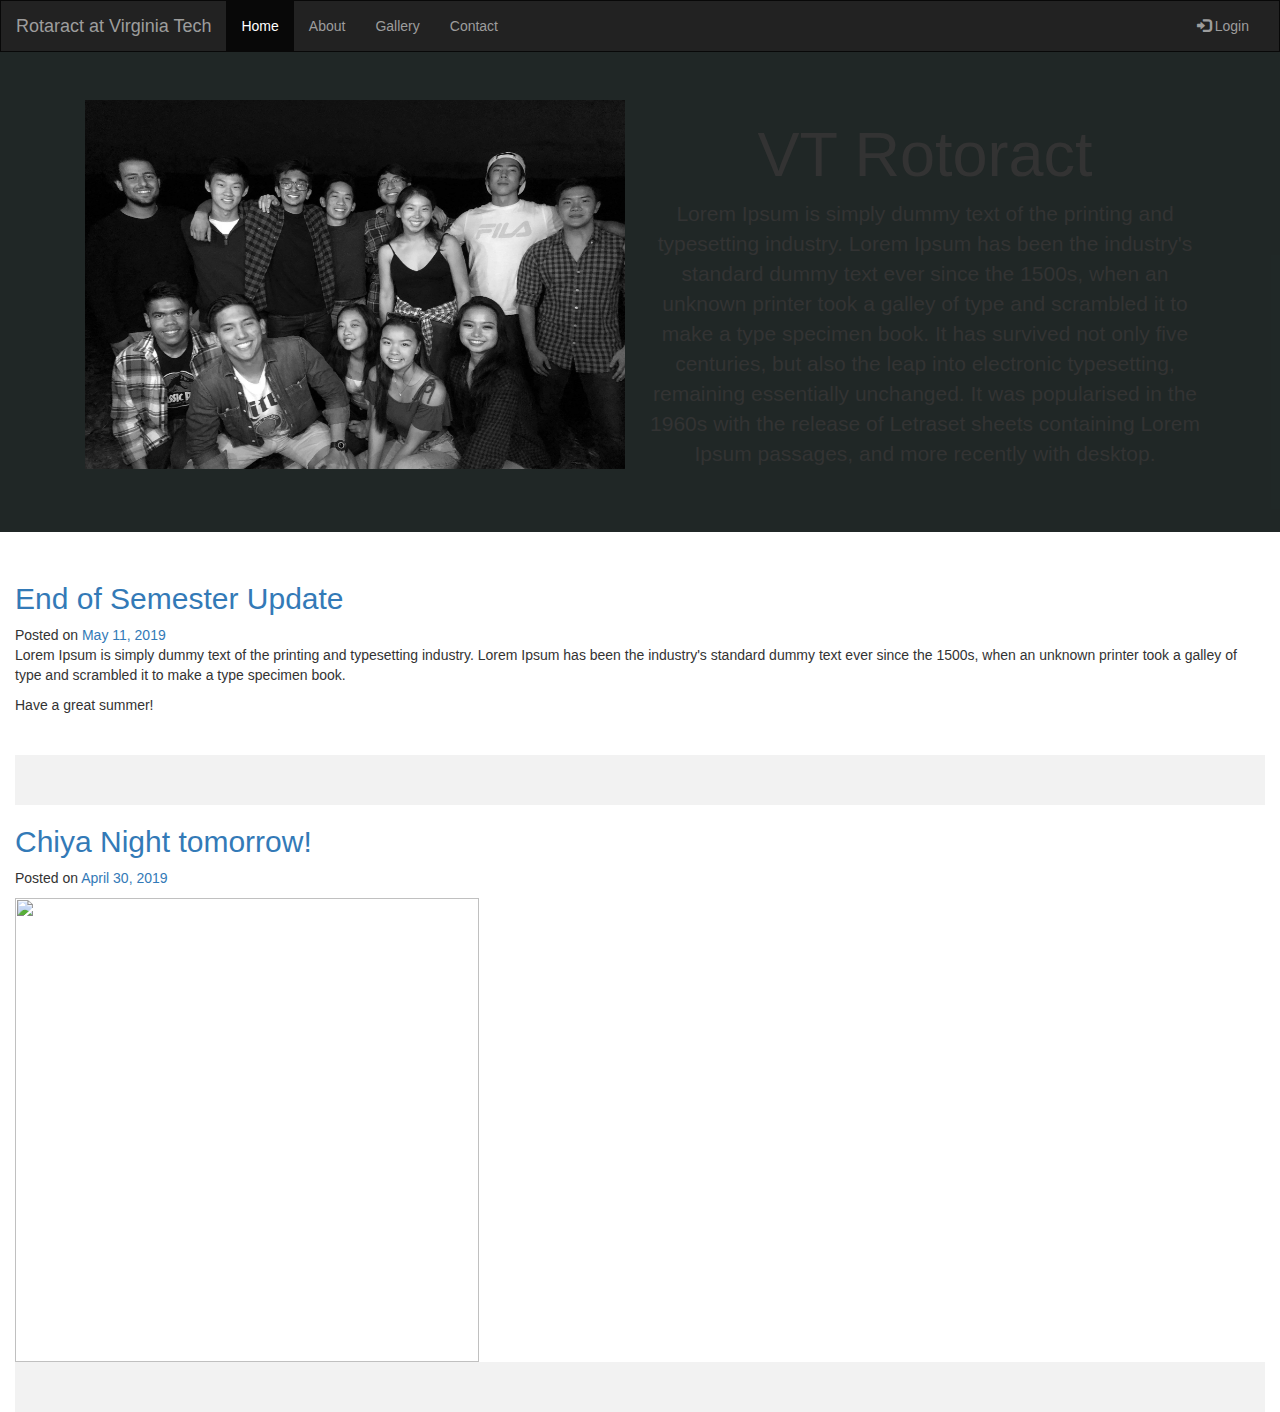
==== index.html @ 7f83782d "Changes to Rotaract" ====
<!DOCTYPE html>
<html>
<title>W3.CSS</title>
<meta name="viewport" content="width=device-width, initial-scale=1">
<link rel="stylesheet" href="https://www.w3schools.com/w3css/4/w3.css">
<style>
	.mySlides {display:none;}
</style>
<meta charset="utf-8">
<meta name="viewport" content="width=device-width, initial-scale=1">
<link rel="stylesheet" href="https://maxcdn.bootstrapcdn.com/bootstrap/3.4.0/css/bootstrap.min.css">
<script src="https://ajax.googleapis.com/ajax/libs/jquery/3.4.1/jquery.min.js"></script>
<script src="https://maxcdn.bootstrapcdn.com/bootstrap/3.4.0/js/bootstrap.min.js"></script>
<link href="https://fonts.googleapis.com/css?family=Source+Sans+Pro&display=swap" rel="stylesheet">
<link rel="stylesheet" type="text/css" href="style.css">
<style>
	/* Remove the navbar's default margin-bottom and rounded borders */ 
	.navbar {
		margin-bottom: 0;
		border-radius: 0;
	}

	/* Add a gray background color and some padding to the footer */
	footer {
		background-color: #f2f2f2;
		padding: 25px;
	}
</style>
<body>
	<nav class="navbar navbar-inverse">
		<div class="container-fluid">
			<div class="navbar-header">
				<button type="button" class="navbar-toggle" data-toggle="collapse" data-target="#myNavbar">
					<span class="icon-bar"></span>
					<span class="icon-bar"></span>
					<span class="icon-bar"></span>                        
				</button>
				<a class="navbar-brand" href="#">Rotaract at Virginia Tech</a>
			</div>
			<div class="collapse navbar-collapse" id="myNavbar">
				<ul class="nav navbar-nav">
					<li class="active"><a href="#">Home</a></li>
					<li><a href="#">About</a></li>
					<li><a href="#">Gallery</a></li>
					<li><a href="contact.html">Contact</a></li>
				</ul>
				<ul class="nav navbar-nav navbar-right">
					<li><a href="#"><span class="glyphicon glyphicon-log-in"></span> Login</a></li>
				</ul>
			</div>
		</div>
	</nav>
	<div class="backImage">



		<div class="jumbotron">

			<div class="container text-center">

				<img id="headshots" class="content-area col-xs-12 col-sm-12 col-md-6 col-lg-6" src="img1.jpg" width= 309.27px height=369.27px>

				<h1 id="hfont class="content-area col-xs-12 col-sm-12 col-md-6 col-lg-6">VT Rotoract</h1>      

				<p id="hfonta class="content-area col-xs-12 col-sm-12 col-md-6 col-lg-6">Lorem Ipsum is simply dummy text of the printing and typesetting industry. Lorem Ipsum has been the industry's standard dummy text ever since the 1500s, when an unknown printer took a galley of type and scrambled it to make a type specimen book. It has survived not only five centuries, but also the leap into electronic typesetting, remaining essentially unchanged. It was popularised in the 1960s with the release of Letraset sheets containing Lorem Ipsum passages, and more recently with desktop. </p>


			</div>

		</div>

	</div>
	<section id="primary" class="content-area col-sm-12 col-md-12 col-lg-12">
		<main id="main" class="site-main" role="main">


			<article id="post-266" class="post-266 post type-post status-publish format-standard hentry category-uncategorized">
				<div class="post-thumbnail">
				</div>
				<header class="entry-header">
					<h2 class="entry-title"><a href="http://www.nepal.org.vt.edu/archives/266" rel="bookmark">End of Semester Update</a></h2>		<div class="entry-meta">
						<span class="posted-on">Posted on <a href="http://www.nepal.org.vt.edu/archives/266" rel="bookmark"><time class="entry-date published" datetime="2019-05-11T01:31:58-05:00">May 11, 2019</time></a></span>		</div><!-- .entry-meta -->
					</header><!-- .entry-header -->
					<div class="entry-content">

						<p>Lorem Ipsum is simply dummy text of the printing and typesetting industry. Lorem Ipsum has been the industry's standard dummy text ever since the 1500s, when an unknown printer took a galley of type and scrambled it to make a type specimen book.  </p>

						<p>Have a great summer!</p>



						<p><br></p>
					</div><!-- .entry-content -->

					<footer class="entry-footer">
					</footer><!-- .entry-footer -->
				</article><!-- #post-## -->

				<article id="post-260" class="post-260 post type-post status-publish format-standard hentry category-uncategorized">
					<div class="post-thumbnail">
					</div>
					<header class="entry-header">
						<h2 class="entry-title"><a href="http://www.nepal.org.vt.edu/archives/260" rel="bookmark">Chiya Night tomorrow!</a></h2>		<div class="entry-meta">
							<span class="posted-on">Posted on <a href="http://www.nepal.org.vt.edu/archives/260" rel="bookmark"><time class="entry-date published" datetime="2019-04-30T09:58:23-05:00">April 30, 2019</time></a></span>		</div><!-- .entry-meta -->
						</header><!-- .entry-header -->
						<div class="entry-content">

							<p>


							</p>



							<figure class="wp-block-image is-resized"><img src="http://www.nepal.org.vt.edu/wp-content/uploads/chiya.jpg" alt="" class="wp-image-261" width="464" height="464" srcset="http://www.nepal.org.vt.edu/wp-content/uploads/chiya.jpg 1080w, http://www.nepal.org.vt.edu/wp-content/uploads/chiya-768x768.jpg 768w" sizes="(max-width: 464px) 100vw, 464px"></figure>
						</div><!-- .entry-content -->

						<footer class="entry-footer">
						</footer><!-- .entry-footer -->
					</article><!-- #post-## -->

					

							
						</section>
					</body>
					</html>
---- style.css ----
.backImage

{

	background-color: #1B1F23;

	box-shadow: transparent;

	box-sizing: border-box;





}

.jumbotron

{

	background: rgba(132, 201, 104, .05);

	background-origin: center;

	text-align: center;

}

#hfont

{

	font-family: 'Source Sans Pro', sans-serif;

	font-size: 5em;

}

#hfonta

{

	font-family: 'Source Sans Pro', sans-serif;

	font-size: 1.5em;

}

#headshots

{

	float: left;

	filter: grayscale();

	border-radius: 8px;



}

.subbut

{

	background-color: gray;

	text-align: center;

}
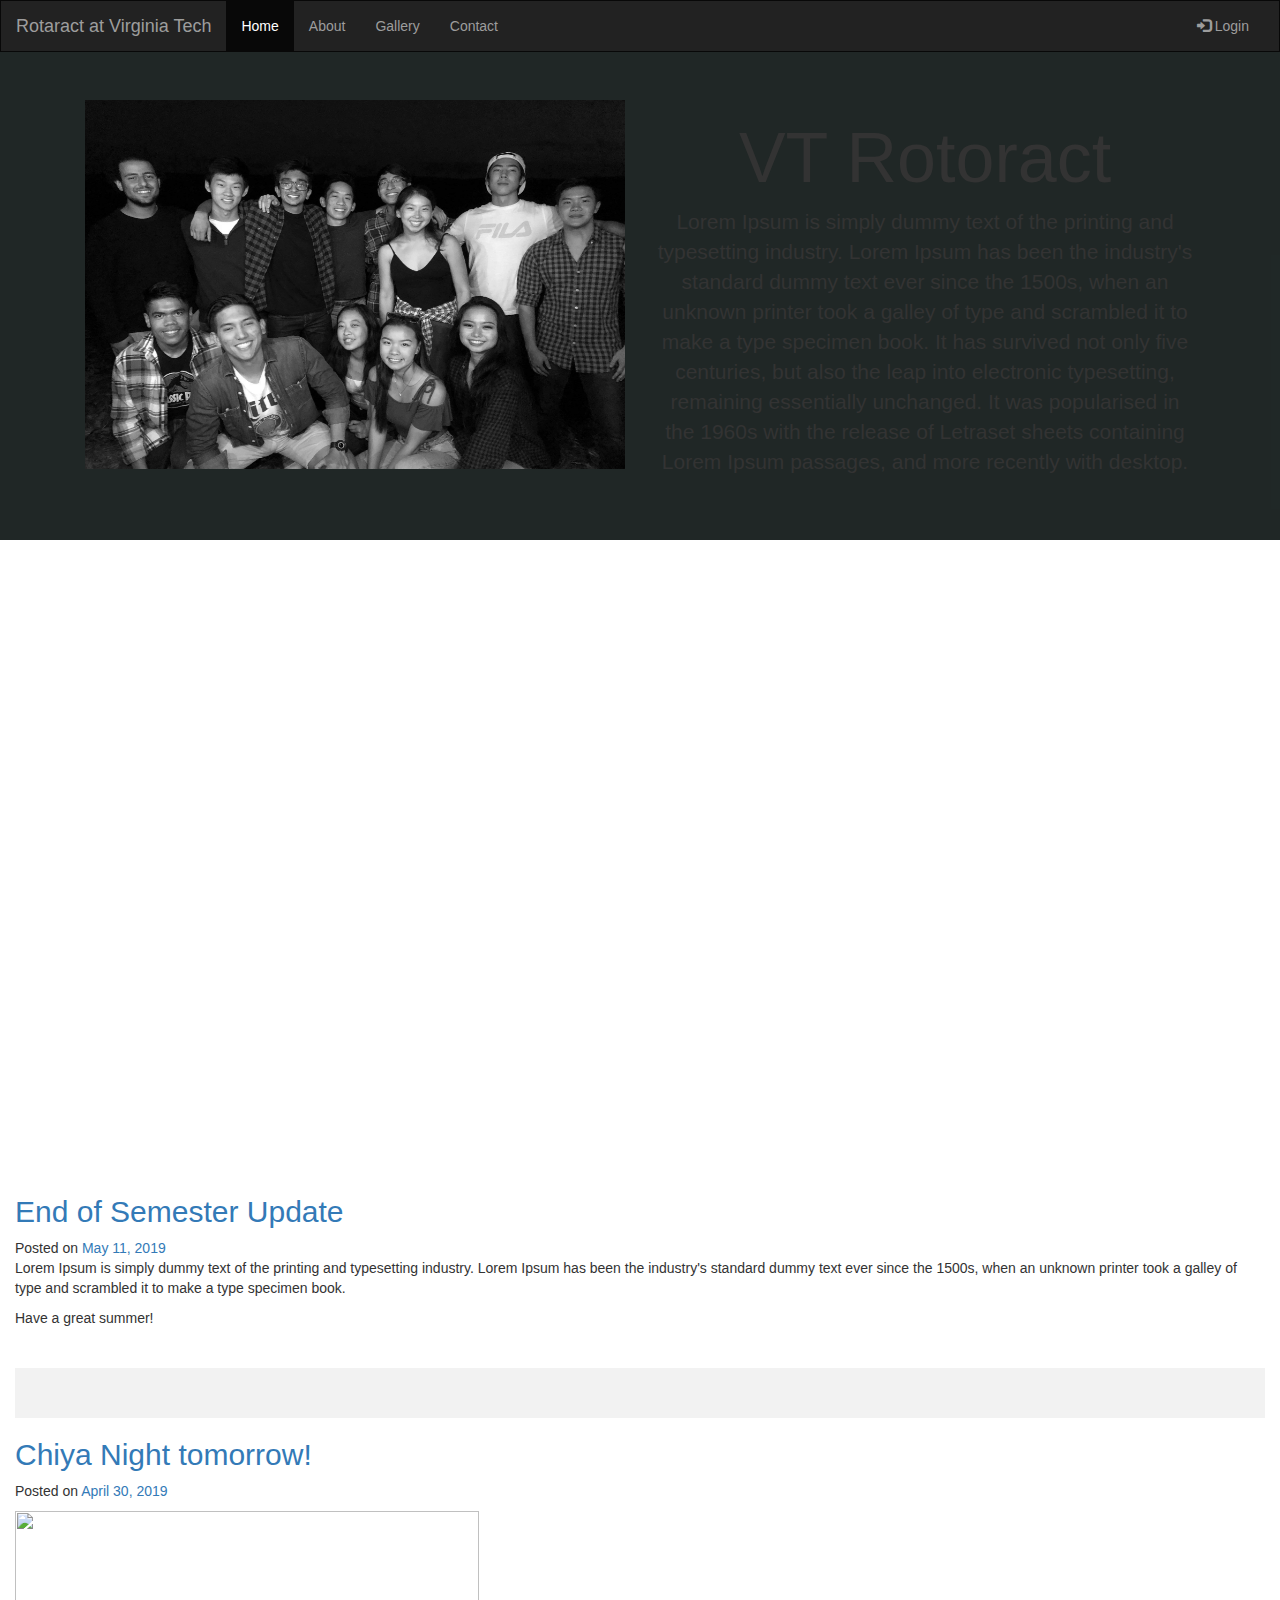
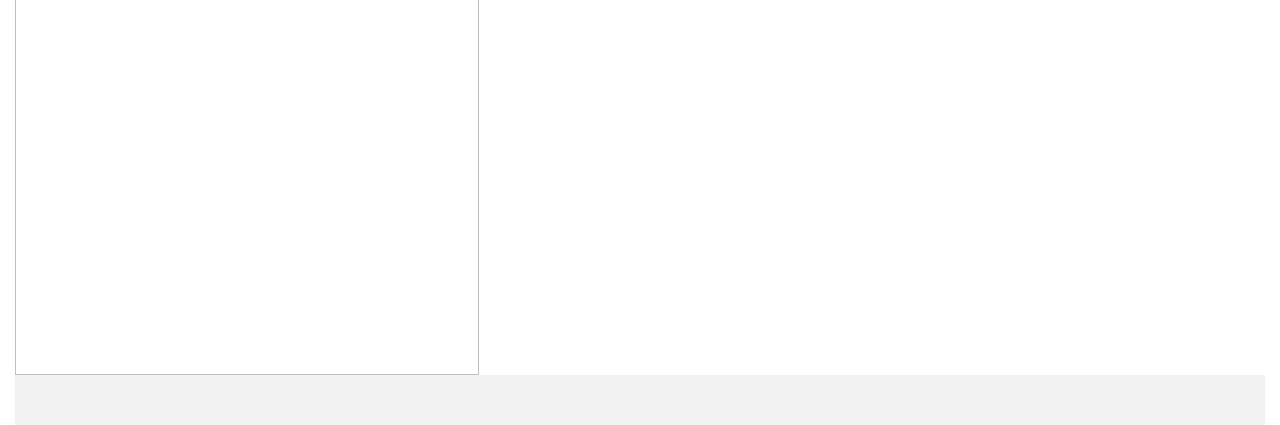
==== commit cb58df30: "sadasf" ====
--- a/index.html
+++ b/index.html
@@ -1,17 +1,12 @@
 <!DOCTYPE html>
 <html>
 <title>W3.CSS</title>
-<meta name="viewport" content="width=device-width, initial-scale=1">
-<link rel="stylesheet" href="https://www.w3schools.com/w3css/4/w3.css">
-<style>
-	.mySlides {display:none;}
-</style>
+
 <meta charset="utf-8">
 <meta name="viewport" content="width=device-width, initial-scale=1">
 <link rel="stylesheet" href="https://maxcdn.bootstrapcdn.com/bootstrap/3.4.0/css/bootstrap.min.css">
 <script src="https://ajax.googleapis.com/ajax/libs/jquery/3.4.1/jquery.min.js"></script>
 <script src="https://maxcdn.bootstrapcdn.com/bootstrap/3.4.0/js/bootstrap.min.js"></script>
-<link href="https://fonts.googleapis.com/css?family=Source+Sans+Pro&display=swap" rel="stylesheet">
 <link rel="stylesheet" type="text/css" href="style.css">
 <style>
 	/* Remove the navbar's default margin-bottom and rounded borders */ 
@@ -50,19 +45,17 @@
 			</div>
 		</div>
 	</nav>
+
 	<div class="backImage">
-
-
-
 		<div class="jumbotron">
 
 			<div class="container text-center">
 
 				<img id="headshots" class="content-area col-xs-12 col-sm-12 col-md-6 col-lg-6" src="img1.jpg" width= 309.27px height=369.27px>
 
-				<h1 id="hfont class="content-area col-xs-12 col-sm-12 col-md-6 col-lg-6">VT Rotoract</h1>      
+				<h1 id="hfont" class="content-area col-xs-12 col-sm-12 col-md-6 col-lg-6">VT Rotoract</h1>      
 
-				<p id="hfonta class="content-area col-xs-12 col-sm-12 col-md-6 col-lg-6">Lorem Ipsum is simply dummy text of the printing and typesetting industry. Lorem Ipsum has been the industry's standard dummy text ever since the 1500s, when an unknown printer took a galley of type and scrambled it to make a type specimen book. It has survived not only five centuries, but also the leap into electronic typesetting, remaining essentially unchanged. It was popularised in the 1960s with the release of Letraset sheets containing Lorem Ipsum passages, and more recently with desktop. </p>
+				<p id="hfonta" class="content-area col-xs-12 col-sm-12 col-md-6 col-lg-6">Lorem Ipsum is simply dummy text of the printing and typesetting industry. Lorem Ipsum has been the industry's standard dummy text ever since the 1500s, when an unknown printer took a galley of type and scrambled it to make a type specimen book. It has survived not only five centuries, but also the leap into electronic typesetting, remaining essentially unchanged. It was popularised in the 1960s with the release of Letraset sheets containing Lorem Ipsum passages, and more recently with desktop. </p>
 
 
 			</div>
@@ -70,6 +63,7 @@
 		</div>
 
 	</div>
+	<iframe src="https://calendar.google.com/calendar/embed?src=anamol12%40vt.edu&ctz=America%2FNew_York" style="border: 0" width="800" height="600" frameborder="0" scrolling="no"></iframe>
 	<section id="primary" class="content-area col-sm-12 col-md-12 col-lg-12">
 		<main id="main" class="site-main" role="main">
 
@@ -121,7 +115,7 @@
 
 					
 
-							
-						</section>
-					</body>
-					</html>
+
+				</section>
+			</body>
+			</html>
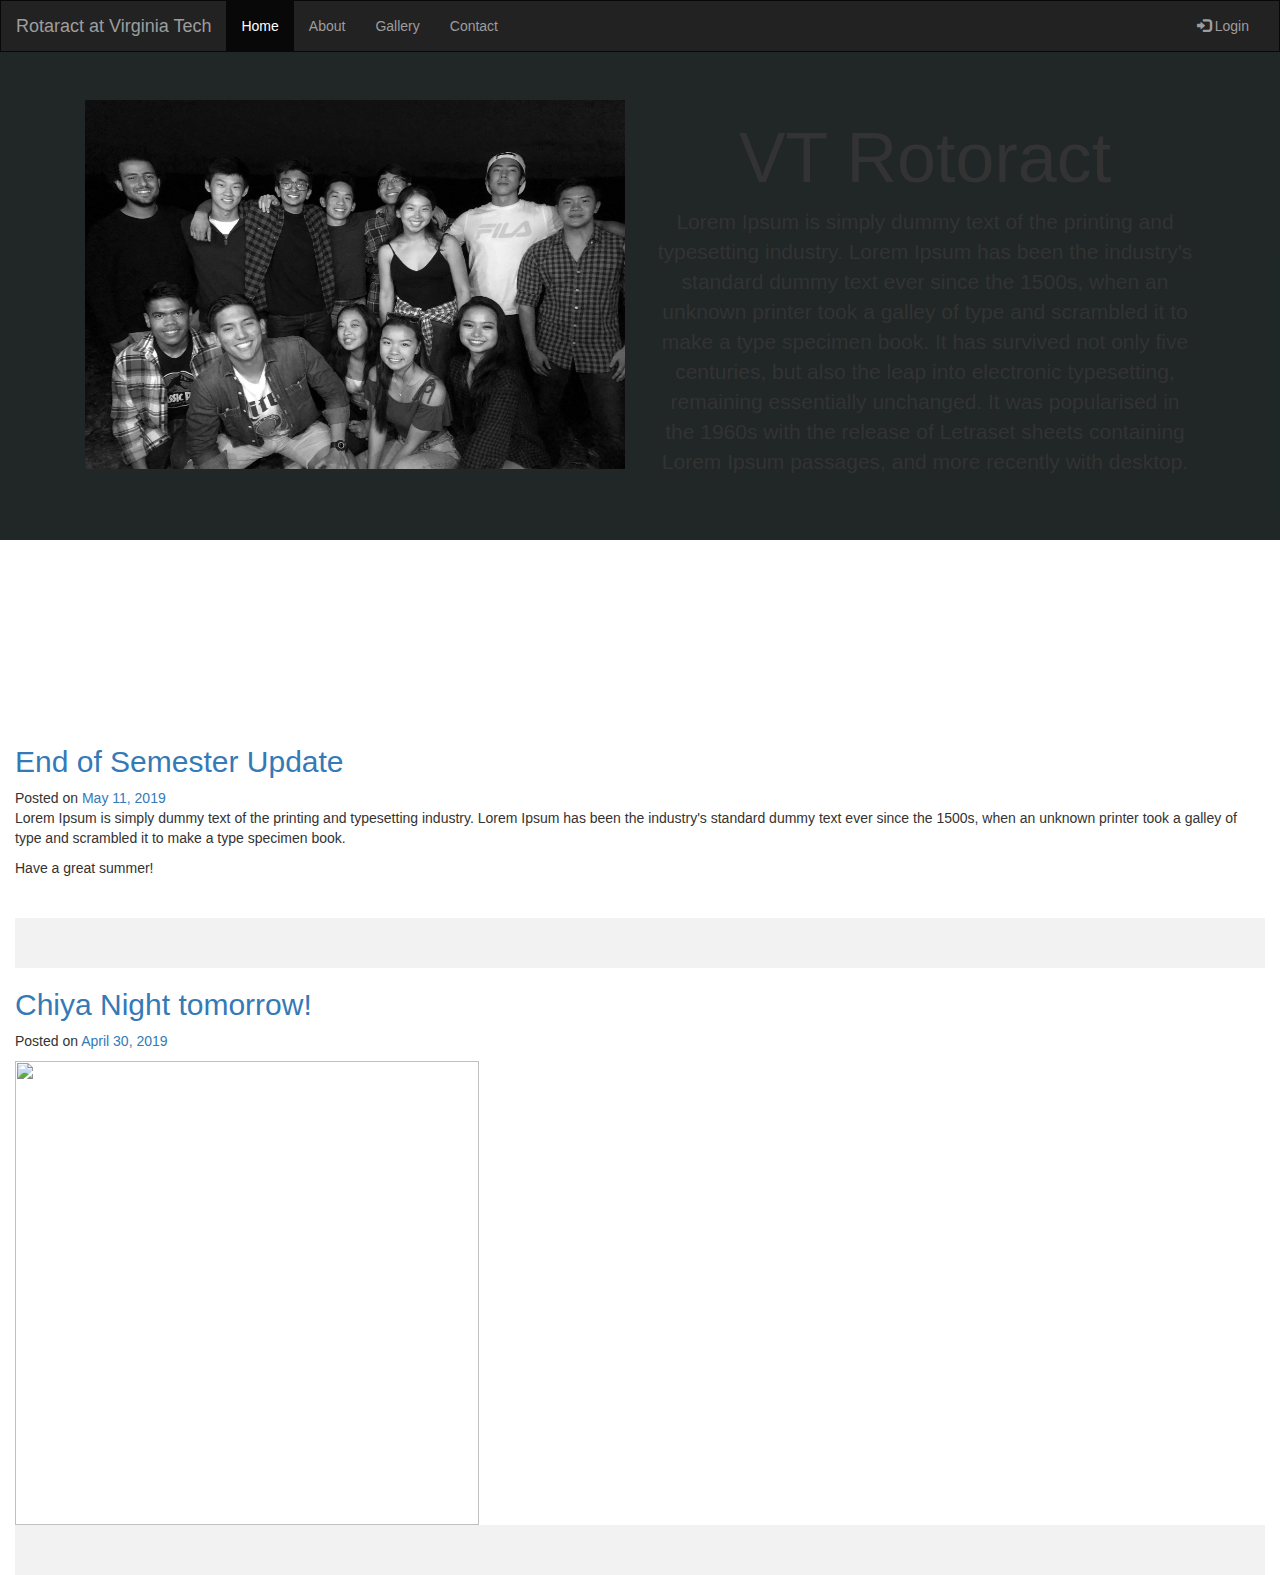
==== commit 519c63ab: "asda" ====
--- a/index.html
+++ b/index.html
@@ -63,7 +63,7 @@
 		</div>
 
 	</div>
-	<iframe src="https://calendar.google.com/calendar/embed?src=anamol12%40vt.edu&ctz=America%2FNew_York" style="border: 0" width="800" height="600" frameborder="0" scrolling="no"></iframe>
+	<iframe src="https://calendar.google.com/calendar/embed?src=anamol12%40vt.edu&ctz=America%2FNew_York" style="border: 0" justify-content: fill; frameborder="0" scrolling="no"></iframe>
 	<section id="primary" class="content-area col-sm-12 col-md-12 col-lg-12">
 		<main id="main" class="site-main" role="main">
 
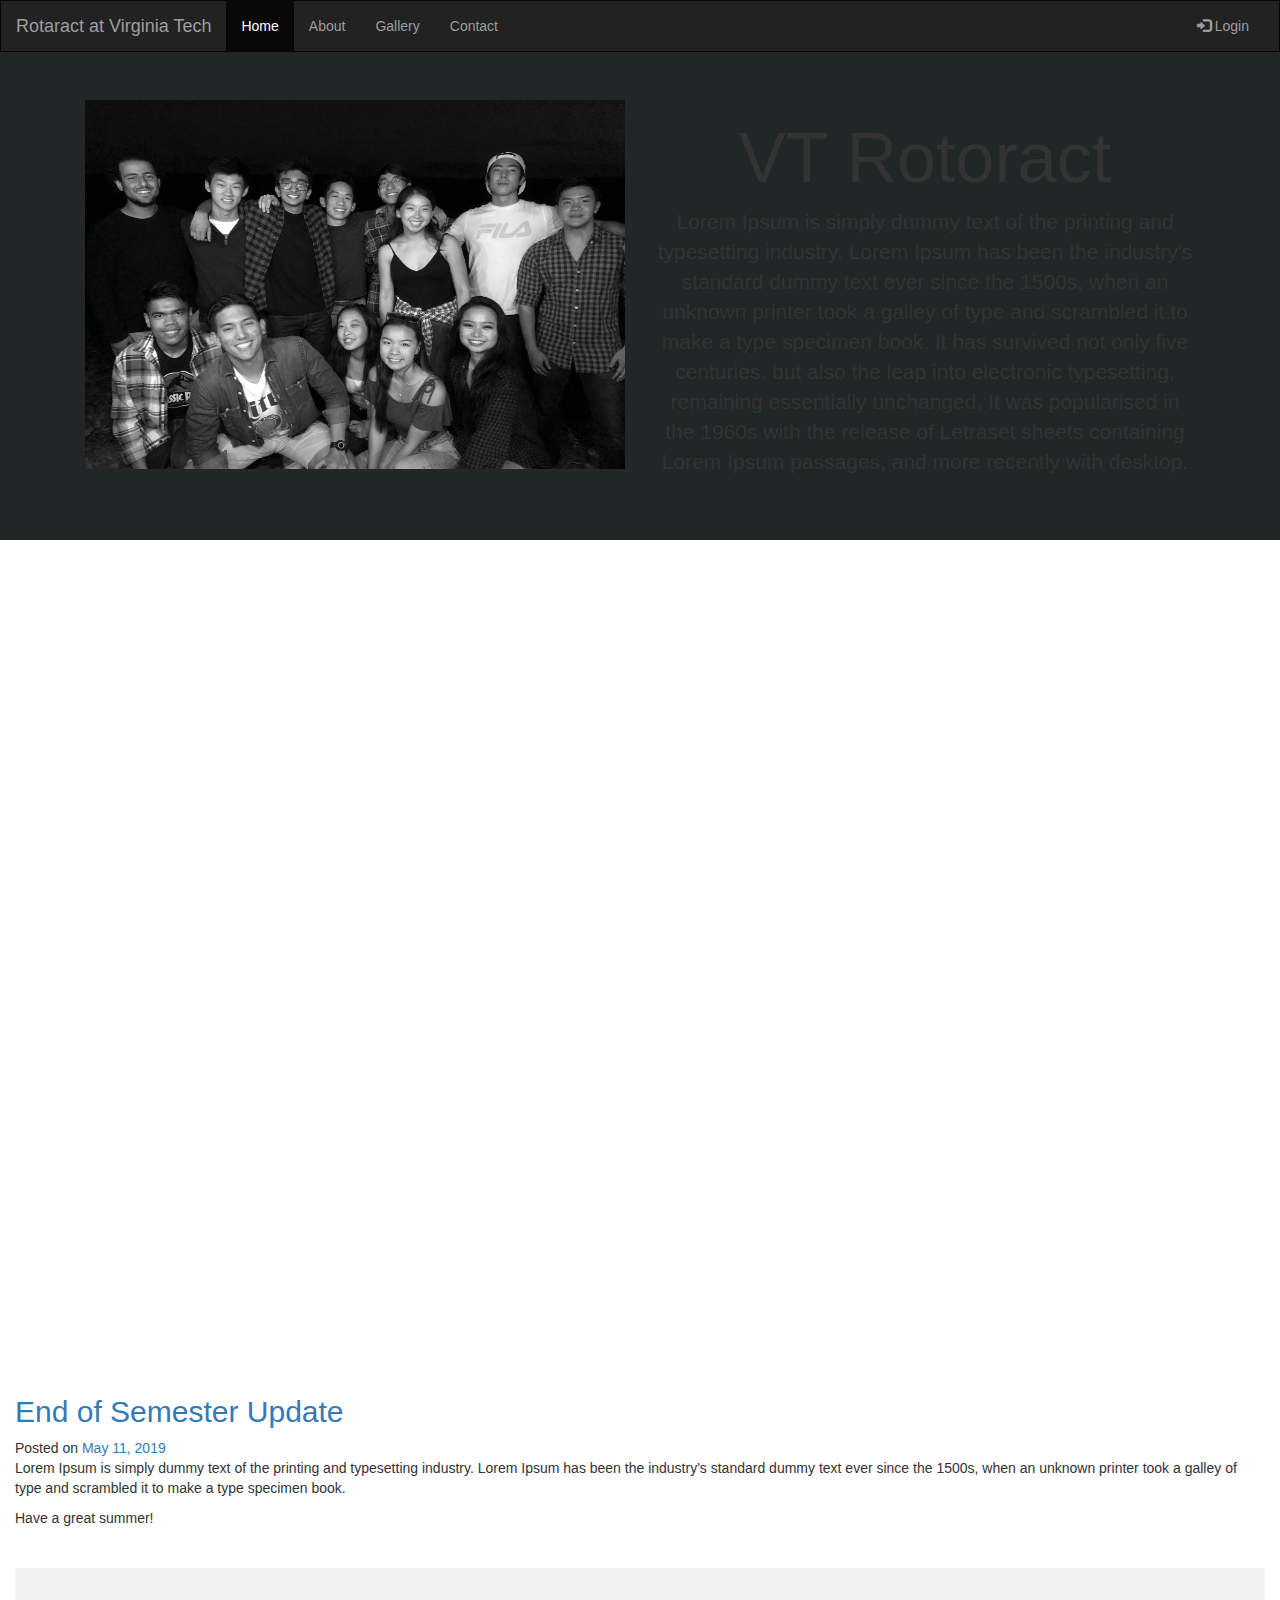
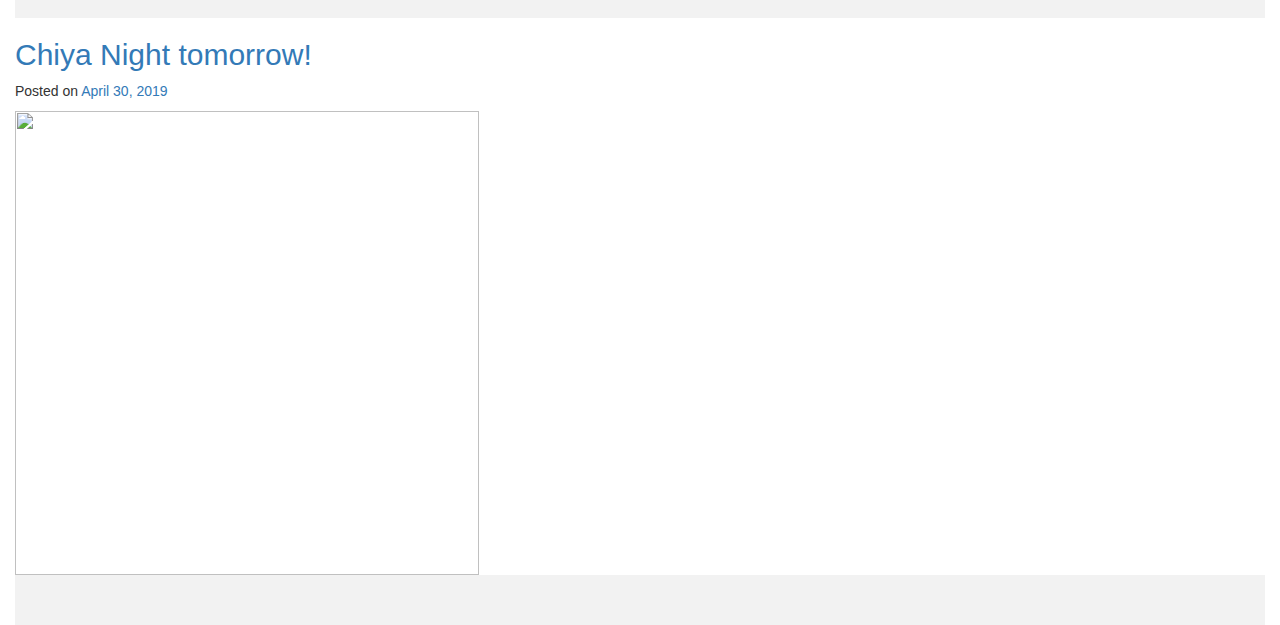
==== commit 003366b4: "asfafs" ====
--- a/index.html
+++ b/index.html
@@ -63,7 +63,7 @@
 		</div>
 
 	</div>
-	<iframe src="https://calendar.google.com/calendar/embed?src=anamol12%40vt.edu&ctz=America%2FNew_York" style="border: 0" justify-content: fill; frameborder="0" scrolling="no"></iframe>
+	<iframe src="https://calendar.google.com/calendar/embed?src=anamol12%40vt.edu&ctz=America%2FNew_York" style="border: 0" width=100% height="800" frameborder="0" scrolling="no"></iframe>
 	<section id="primary" class="content-area col-sm-12 col-md-12 col-lg-12">
 		<main id="main" class="site-main" role="main">
 
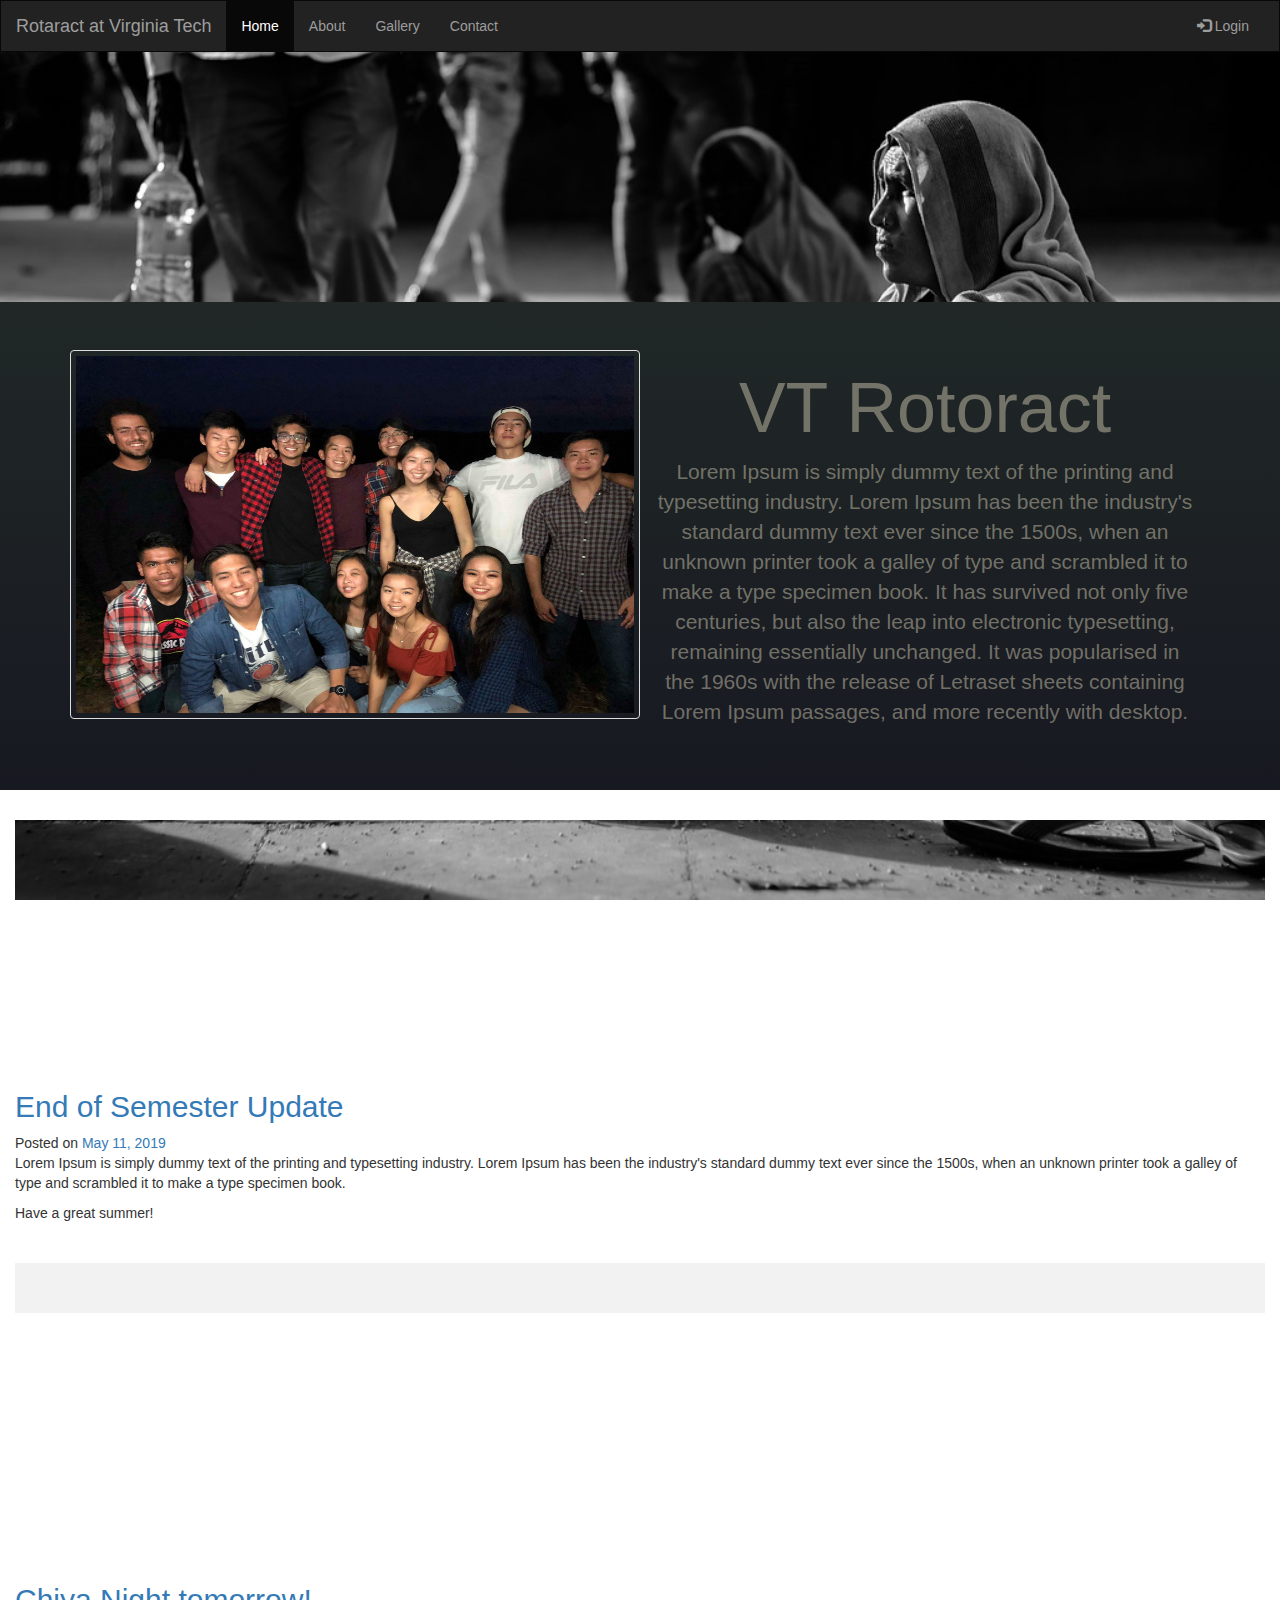
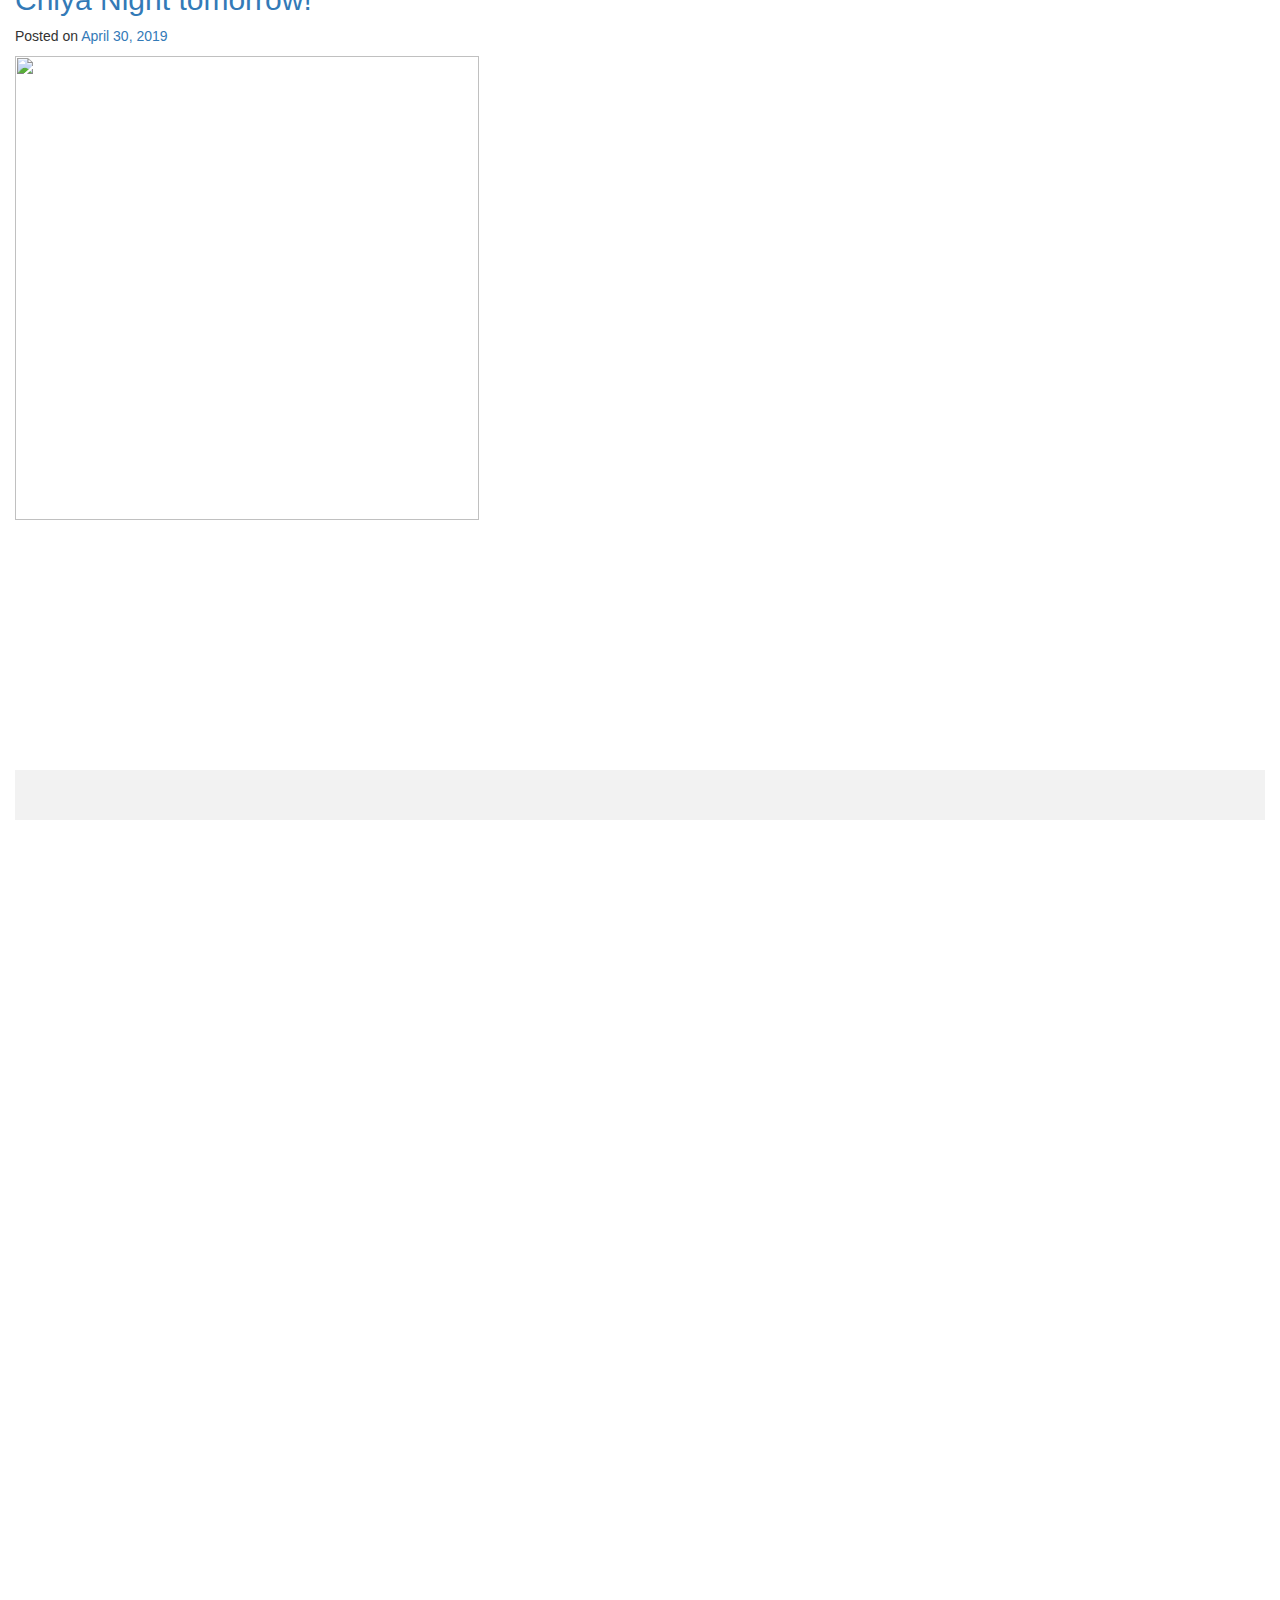
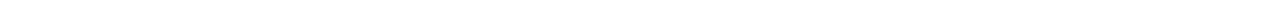
==== commit 84b10ce6: "anamol" ====
--- a/index.html
+++ b/index.html
@@ -45,6 +45,10 @@
 			</div>
 		</div>
 	</nav>
+	<div class="parallax" style="background-image: url('background.jpg');">
+		<div class="parallax-content">
+		</div>
+	</div>
 
 	<div class="backImage">
 		<div class="jumbotron">
@@ -63,7 +67,6 @@
 		</div>
 
 	</div>
-	<iframe src="https://calendar.google.com/calendar/embed?src=anamol12%40vt.edu&ctz=America%2FNew_York" style="border: 0" width=100% height="800" frameborder="0" scrolling="no"></iframe>
 	<section id="primary" class="content-area col-sm-12 col-md-12 col-lg-12">
 		<main id="main" class="site-main" role="main">
 
@@ -72,6 +75,10 @@
 				<div class="post-thumbnail">
 				</div>
 				<header class="entry-header">
+					<div class="paralla" style="background-image: url('background.jpg');">
+						<div class="parallax-content">
+						</div>
+					</div>
 					<h2 class="entry-title"><a href="http://www.nepal.org.vt.edu/archives/266" rel="bookmark">End of Semester Update</a></h2>		<div class="entry-meta">
 						<span class="posted-on">Posted on <a href="http://www.nepal.org.vt.edu/archives/266" rel="bookmark"><time class="entry-date published" datetime="2019-05-11T01:31:58-05:00">May 11, 2019</time></a></span>		</div><!-- .entry-meta -->
 					</header><!-- .entry-header -->
@@ -93,6 +100,10 @@
 				<article id="post-260" class="post-260 post type-post status-publish format-standard hentry category-uncategorized">
 					<div class="post-thumbnail">
 					</div>
+					<div class="paralla" style="background-image: url('back1.jpg');">
+						<div class="parallax-content">
+						</div>
+					</div>
 					<header class="entry-header">
 						<h2 class="entry-title"><a href="http://www.nepal.org.vt.edu/archives/260" rel="bookmark">Chiya Night tomorrow!</a></h2>		<div class="entry-meta">
 							<span class="posted-on">Posted on <a href="http://www.nepal.org.vt.edu/archives/260" rel="bookmark"><time class="entry-date published" datetime="2019-04-30T09:58:23-05:00">April 30, 2019</time></a></span>		</div><!-- .entry-meta -->
@@ -108,10 +119,15 @@
 
 							<figure class="wp-block-image is-resized"><img src="http://www.nepal.org.vt.edu/wp-content/uploads/chiya.jpg" alt="" class="wp-image-261" width="464" height="464" srcset="http://www.nepal.org.vt.edu/wp-content/uploads/chiya.jpg 1080w, http://www.nepal.org.vt.edu/wp-content/uploads/chiya-768x768.jpg 768w" sizes="(max-width: 464px) 100vw, 464px"></figure>
 						</div><!-- .entry-content -->
+						<div class="paralla" style="background-image: url('back1.jpg');">
+						<div class="parallax-content">
+						</div>
+					</div>
 
 						<footer class="entry-footer">
 						</footer><!-- .entry-footer -->
 					</article><!-- #post-## -->
+					<iframe src="https://calendar.google.com/calendar/embed?src=anamol12%40vt.edu&ctz=America%2FNew_York" style="border: 0" width=100% height="800" frameborder="0" scrolling="no"></iframe>
 
 					
 
--- a/style.css
+++ b/style.css
@@ -1,4 +1,25 @@
 
+.parallax {
+	height: 250px;
+	background-attachment: fixed;
+	background-position: center;
+	background-repeat: no-repeat;
+	background-size: cover;
+	padding: 0%;
+	width: 100%;
+	outline-offset: 0%;
+}
+
+.paralla {
+	height: 250px;
+	background-attachment: fixed;
+	background-position: center;
+	background-repeat: no-repeat;
+	background-size: cover;
+	width: 100%;
+	padding: 0%;
+	outline-offset: 0%;
+}
 .backImage
 
 {
@@ -19,7 +40,7 @@
 
 {
 
-	background: rgba(132, 201, 104, .05);
+	background: linear-gradient(rgba(132, 201, 104, .05), rgba(18, 16, 31, .4));
 
 	background-origin: center;
 
@@ -34,6 +55,7 @@
 	font-family: 'Source Sans Pro', sans-serif;
 
 	font-size: 5em;
+	color: rgba(174, 169, 150, .6);
 
 }
 
@@ -44,6 +66,7 @@
 	font-family: 'Source Sans Pro', sans-serif;
 
 	font-size: 1.5em;
+	color: rgba(174, 169, 150, .6);
 
 }
 
@@ -52,10 +75,9 @@
 {
 
 	float: left;
-
-	filter: grayscale();
-
-	border-radius: 8px;
+	border: 1px solid #ddd;
+	border-radius: 4px;
+	padding: 5px;
 
 
 
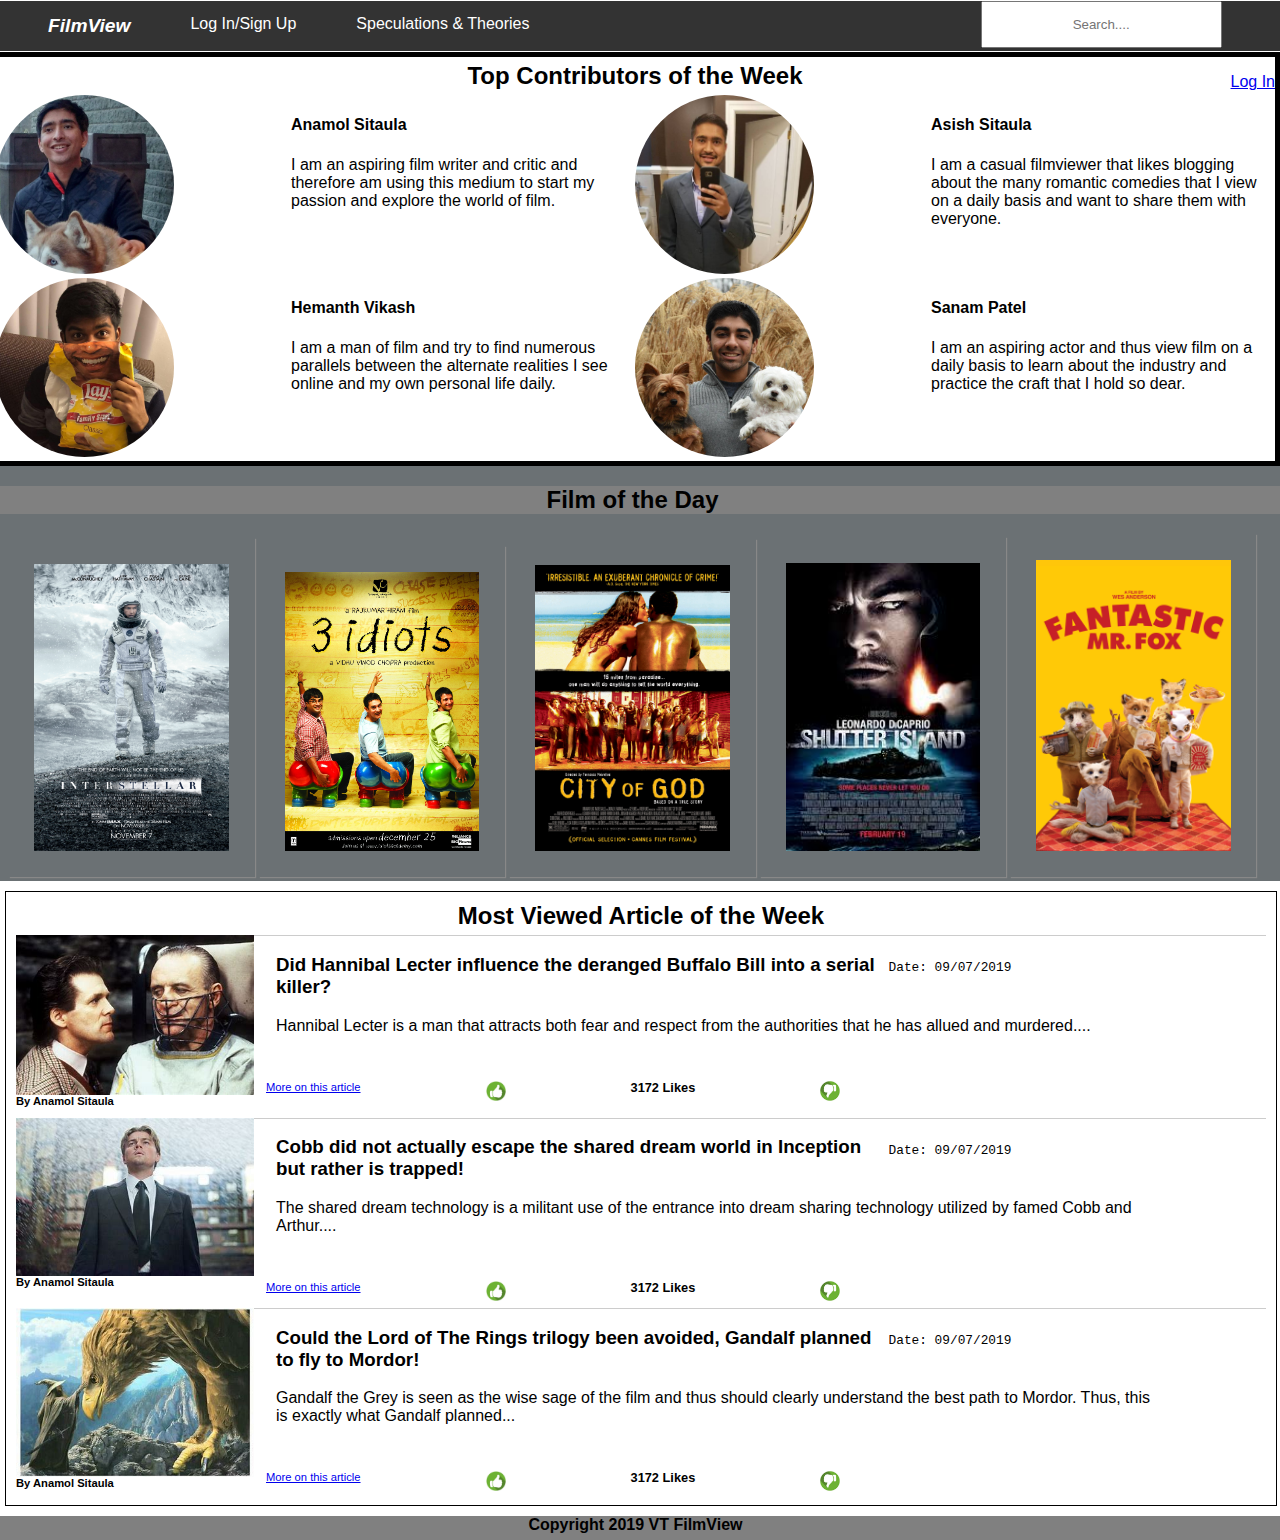
==== commit 6613e064: "My webpage" ====
--- a/index.html
+++ b/index.html
@@ -1,137 +1,190 @@
 <!DOCTYPE html>
-<html>
-<title>W3.CSS</title>
+<html lang="en">
+<head>
+	<meta charset="utf-8">
+	<meta name="viewport" content="width=device-width"><!-- fix Chrome device emulator -->
+	<title>VT FilmView</title>
+	<link rel="stylesheet" type="text/css" href="style.css">
+	<script src="https://ajax.googleapis.com/ajax/libs/jquery/3.4.1/jquery.min.js"></script>
+	<script src="changeIndex.js"></script>
+</head>
+<body>
+	<ul id="menu"> <!--the navigation bar in the application-->
+		<li><a href="#" class="menua" style="font-style: italic; font-size: 1.2em; font-weight: bold">FilmView</a></li>
+		<li><a href="login.html" class="menua">Log In/Sign Up</a></li>
+		<li><a href="list.html" class="menua">Speculations & Theories</a></li>
+		<li><input type="text" class="menub" placeholder="Search...."></li>
+	</ul>
+	<ul id="menuAlternate"> <!--the navigation bar in the application if user is logged in-->
+		<li><a href="#" class="menua" style="font-style: italic; font-size: 1.2em; font-weight: bold">FilmView</a></li>
+		<li><a href="#" class="menua">Hello Anamol!</a></li>
+		<li><a href="list.html" class="menua">Speculations & Theories</a></li>
+		<li><input type="text" class="menub" placeholder="Search...."></li>
+	</ul>
 
-<meta charset="utf-8">
-<meta name="viewport" content="width=device-width, initial-scale=1">
-<link rel="stylesheet" href="https://maxcdn.bootstrapcdn.com/bootstrap/3.4.0/css/bootstrap.min.css">
-<script src="https://ajax.googleapis.com/ajax/libs/jquery/3.4.1/jquery.min.js"></script>
-<script src="https://maxcdn.bootstrapcdn.com/bootstrap/3.4.0/js/bootstrap.min.js"></script>
-<link rel="stylesheet" type="text/css" href="style.css">
-<style>
-	/* Remove the navbar's default margin-bottom and rounded borders */ 
-	.navbar {
-		margin-bottom: 0;
-		border-radius: 0;
-	}
+	<div class="backImage"> <!-- div container for user profile-->
+		<a href="#" id = "clickOut" style="float: right">Log Out</a>
 
-	/* Add a gray background color and some padding to the footer */
-	footer {
-		background-color: #f2f2f2;
-		padding: 25px;
-	}
-</style>
-<body>
-	<nav class="navbar navbar-inverse">
-		<div class="container-fluid">
-			<div class="navbar-header">
-				<button type="button" class="navbar-toggle" data-toggle="collapse" data-target="#myNavbar">
-					<span class="icon-bar"></span>
-					<span class="icon-bar"></span>
-					<span class="icon-bar"></span>                        
-				</button>
-				<a class="navbar-brand" href="#">Rotaract at Virginia Tech</a>
-			</div>
-			<div class="collapse navbar-collapse" id="myNavbar">
-				<ul class="nav navbar-nav">
-					<li class="active"><a href="#">Home</a></li>
-					<li><a href="#">About</a></li>
-					<li><a href="#">Gallery</a></li>
-					<li><a href="contact.html">Contact</a></li>
-				</ul>
-				<ul class="nav navbar-nav navbar-right">
-					<li><a href="#"><span class="glyphicon glyphicon-log-in"></span> Login</a></li>
-				</ul>
+		<img id="headshots" alt="headshot of person" src="headshot.jpg" width= 250 height=250>
+		<!-- source: https://scontent-iad3-1.xx.fbcdn.net/v/t1.0-9/15941003_10208393085409031_7454481191622245915_n.jpg?_nc_cat=101&_nc_oc=AQknVShLiQ-38p4Qg6j9UQp_lFHZRNvmc_WsONy7L0oYw4OetGUEC3_qGcli8BKgRMY&_nc_ht=scontent-iad3-1.xx&oh=19e9ff94ad0effc9b318140766d37aed&oe=5E3BB181 -->
+
+		<ul id="infoList"> <!-- User personal information and quote-->
+			<li><h2>Anamol Sitaula</h2><li>
+				<li>
+					<p>"I love the smell of napalm in the morning." -Apocalypse Now</p>
+				</li>
+				<li>
+					<p>8,176 views in the past year</p>
+				</li>
+				<li>
+					<p>Favorite Film: Inception</p>
+				</li>
+			</ul>
+
+			<div id="aboutText"><!-- User paragraph to express themselves-->
+				<h2 class="hfont">About Me</h2>      
+
+				<p class="hfont">I am an avid film viewer that enjoys every genre of cinema but especially enjoy thrillers, and horror movies. I am fascinated by the directorial management of the medium to create and reveal a glimpse into an alternate reality in film. In my posted theories and films, I hope to share my love of film and my understanding and depiction of the events as well as the meaning of the many films that I view on a weekly basis.</p>
 			</div>
 		</div>
-	</nav>
-	<div class="parallax" style="background-image: url('background.jpg');">
-		<div class="parallax-content">
-		</div>
-	</div>
 
-	<div class="backImage">
-		<div class="jumbotron">
+		<div id="backImageAlternate"> <!-- div container for non-logged in user-->
+			<h2 style="margin: 5px;text-align: center">Top Contributors of the Week
+			</h2>
+			<a href="#" id = "clickIn" style="float: right;margin-top: -22px">Log In</a>
+			<div class="user">
+				<div class="text_left">
+					<img src="headshot.jpg" alt="Image of User">
+				</div>
+				<div class="text_right">
+					<ul class="userInfo"> <!-- User personal information and quote and images and information taken with individual permission-->
+						<li><h4>Anamol Sitaula</h4></li>
+						<li>
+							<p>I am an aspiring film writer and critic and therefore am using this medium to start my passion and explore the world of film.</p>
+						</li>
+					</ul>
+				</div>
 
-			<div class="container text-center">
+			</div>
+			<div class="user">
+				<div class="text_left">
+					<img src="headshot2.jpg" alt="Image of User 2">
+				</div>
+				<div class="text_right">
+					<ul class="userInfo"> <!-- User personal information and quote and images and information taken with individual permission-->
+						<li><h4>Asish Sitaula</h4></li>
+						<li>
+							<p>I am a casual filmviewer that likes blogging about the many romantic comedies that I view on a daily basis and want to share them with everyone.</p>
+						</li>
+					</ul>
+				</div>
 
-				<img id="headshots" class="content-area col-xs-12 col-sm-12 col-md-6 col-lg-6" src="img1.jpg" width= 309.27px height=369.27px>
+			</div>
+			<div class="user">
+				<div class="text_left">
+					<img src="headshot3.jpg" alt="Image of User 3">
+				</div>
+				<div class="text_right">
+					<ul class="userInfo"> <!-- User personal information and quote and images and information taken with individual permission-->
+						<li><h4>Hemanth Vikash</h4></li>
+						<li>
+							<p>I am a man of film and try to find numerous parallels between the alternate realities I see online and my own personal life daily.</p>
+						</li>
+					</ul>
+				</div>
 
-				<h1 id="hfont" class="content-area col-xs-12 col-sm-12 col-md-6 col-lg-6">VT Rotoract</h1>      
-
-				<p id="hfonta" class="content-area col-xs-12 col-sm-12 col-md-6 col-lg-6">Lorem Ipsum is simply dummy text of the printing and typesetting industry. Lorem Ipsum has been the industry's standard dummy text ever since the 1500s, when an unknown printer took a galley of type and scrambled it to make a type specimen book. It has survived not only five centuries, but also the leap into electronic typesetting, remaining essentially unchanged. It was popularised in the 1960s with the release of Letraset sheets containing Lorem Ipsum passages, and more recently with desktop. </p>
-
+			</div>
+			<div class="user">
+				<div class="text_left">
+					<img src="headshot4.jpg" alt="Image of User 4">
+				</div>
+				<div class="text_right">
+					<ul class="userInfo"> <!-- User personal information and quote and images and information taken with individual permission-->
+						<li><h4>Sanam Patel</h4></li>
+						<li>
+							<p>I am an aspiring actor and thus view film on a daily basis to learn about the industry and practice the craft that I hold so dear.</p>
+						</li>
+					</ul>
+				</div>
 
 			</div>
 
 		</div>
+		<div id="secondContainer"> <!-- Meant for 5 movie reccomendations-->
+			<h2 style="background-color: gray">Film of the Day</h2>
+			<div class="imagesContainer">
+				<img src="movie1.jpg" alt="Interstellar"> <!-- source: https://m.media-amazon.com/images/M/MV5BZjdkOTU3MDktN2IxOS00OGEyLWFmMjktY2FiMmZkNWIyODZiXkEyXkFqcGdeQXVyMTMxODk2OTU@._V1_.jpg-->
+				<img src="movie2.jpg" alt="3 Idiots"> <!-- source:https://m.media-amazon.com/images/M/MV5BNTkyOGVjMGEtNmQzZi00NzFlLTlhOWQtODYyMDc2ZGJmYzFhXkEyXkFqcGdeQXVyNjU0OTQ0OTY@._V1_.jpg-->
+				<img src="movie3.jpg" alt="City of God"> <!-- source: https://m.media-amazon.com/images/M/MV5BMGU5OWEwZDItNmNkMC00NzZmLTk1YTctNzVhZTJjM2NlZTVmXkEyXkFqcGdeQXVyMTMxODk2OTU@._V1_.jpg-->
+				<img src="movie4.jpg" alt="Shutter Island"> <!-- source: https://m.media-amazon.com/images/M/MV5BYzhiNDkyNzktNTZmYS00ZTBkLTk2MDAtM2U0YjU1MzgxZjgzXkEyXkFqcGdeQXVyMTMxODk2OTU@._V1_SY1000_CR0,0,675,1000_AL_.jpg-->
+				<img src="movie5.jpg" alt="Fantastic Mr. Fox"> <!-- source: https://pisces.bbystatic.com/image2/BestBuy_US/images/products/9759/9759267_sa.jpg;maxHeight=640;maxWidth=550-->
+			</div>
+		</div>
+		<div id="content">  <!-- div Meant for news of week reccomendations container-->
+			<div id="news"> <!-- div Meant for specific news articles border and margin implementation-->
 
-	</div>
-	<section id="primary" class="content-area col-sm-12 col-md-12 col-lg-12">
-		<main id="main" class="site-main" role="main">
+				<h2 style="margin: 5px;text-align: center">Most Viewed Article of the Week</h2>
+
+				<div class="story"> <!-- div storing individual article -->
+					<div class="imgPost">
+						<img src="mv4.jpg" alt="Hannibal Lecter" width="100">
+						<!-- source: https://encrypted-tbn0.gstatic.com/images?q=tbn:ANd9GcRTcN8GQ674OgxyeN_tU4UqWVlCR_7cTesC-AYWerJkSHT71_wHeg -->
+						<p style="font-size: .7em; font-weight: bold">By Anamol Sitaula</p>
+					</div>
+					<div class="imgPostRight">
+						<p class="dateText">Date: 09/07/2019</p>
+						<h3 class="title">Did Hannibal Lecter influence the deranged Buffalo Bill into a serial killer?</h3>
+						<p>Hannibal Lecter is a man that attracts both fear and respect from the authorities that he has allued and murdered....</p>
+					</div>
+					<div class="postInfo">
+						<a href="indivArticle.html">More on this article</a>
+						<img src="thumup.jpg" alt="thumbs up">
+						<p>3172 Likes</p>
+						<img src="thumbdown.jpg" alt="thumbs down">
+					</div>
+				</div>
+
+				<div class="story"> <!-- div storing individual article -->
+					<div class="imgPost">
+						<img src="mv2.jpg" alt="Cobb from Inception" width="100">
+						<!-- source: https://encrypted-tbn0.gstatic.com/images?q=tbn:ANd9GcTooD0ebEpWGZVR53z8_REgu-fUN-mOCAT6Pkmt5D1u3jdZc0JC -->
+						<p style="font-size: .7em; font-weight: bold">By Anamol Sitaula</p>
+					</div>
+					<div class="imgPostRight">
+						<p class="dateText">Date: 09/07/2019</p>
+						<h3 class="title">Cobb did not actually escape the shared dream world in Inception but rather is trapped!</h3>
+						<p>The shared dream technology is a militant use of the entrance into dream sharing technology utilized by famed Cobb and Arthur....</p>
+					</div>
+					<div class="postInfo">
+						<a href="indivArticle.html">More on this article</a>
+						<img src="thumup.jpg" alt="thumbs up">
+						<p>3172 Likes</p>
+						<img src="thumbdown.jpg" alt="thumbs down">
+					</div>
+				</div>
 
 
-			<article id="post-266" class="post-266 post type-post status-publish format-standard hentry category-uncategorized">
-				<div class="post-thumbnail">
+				<div class="story"> <!-- div storing individual article -->
+					<div class="imgPost">
+						<img src="mv3.jpg" alt="Gandalf with eagle" width="100">
+						<!-- source: https://encrypted-tbn0.gstatic.com/images?q=tbn:ANd9GcSADahfkCC-_6hYzHoNlE1Roi3qZM2-qdUlrZZe1Dar5lNVwv2cug -->
+						<p style="font-size: .7em; font-weight: bold">By Anamol Sitaula</p>
+					</div>
+					<div class="imgPostRight">
+						<p class="dateText">Date: 09/07/2019</p>
+						<h3 class="title">Could the Lord of The Rings trilogy been avoided, Gandalf planned to fly to Mordor!</h3>
+						<p>Gandalf the Grey is seen as the wise sage of the film and thus should clearly understand the best path to Mordor. Thus, this is exactly what Gandalf planned...</p>
+					</div>
+					<div class="postInfo">
+						<a href="indivArticle.html">More on this article</a>
+						<img src="thumup.jpg" alt="thumbs up">
+						<p>3172 Likes</p>
+						<img src="thumbdown.jpg" alt="thumbs down">
+					</div>
 				</div>
-				<header class="entry-header">
-					<div class="paralla" style="background-image: url('background.jpg');">
-						<div class="parallax-content">
-						</div>
-					</div>
-					<h2 class="entry-title"><a href="http://www.nepal.org.vt.edu/archives/266" rel="bookmark">End of Semester Update</a></h2>		<div class="entry-meta">
-						<span class="posted-on">Posted on <a href="http://www.nepal.org.vt.edu/archives/266" rel="bookmark"><time class="entry-date published" datetime="2019-05-11T01:31:58-05:00">May 11, 2019</time></a></span>		</div><!-- .entry-meta -->
-					</header><!-- .entry-header -->
-					<div class="entry-content">
+			</div><!-- #news article ends here -->
+		</div>
 
-						<p>Lorem Ipsum is simply dummy text of the printing and typesetting industry. Lorem Ipsum has been the industry's standard dummy text ever since the 1500s, when an unknown printer took a galley of type and scrambled it to make a type specimen book.  </p>
-
-						<p>Have a great summer!</p>
-
-
-
-						<p><br></p>
-					</div><!-- .entry-content -->
-
-					<footer class="entry-footer">
-					</footer><!-- .entry-footer -->
-				</article><!-- #post-## -->
-
-				<article id="post-260" class="post-260 post type-post status-publish format-standard hentry category-uncategorized">
-					<div class="post-thumbnail">
-					</div>
-					<div class="paralla" style="background-image: url('back1.jpg');">
-						<div class="parallax-content">
-						</div>
-					</div>
-					<header class="entry-header">
-						<h2 class="entry-title"><a href="http://www.nepal.org.vt.edu/archives/260" rel="bookmark">Chiya Night tomorrow!</a></h2>		<div class="entry-meta">
-							<span class="posted-on">Posted on <a href="http://www.nepal.org.vt.edu/archives/260" rel="bookmark"><time class="entry-date published" datetime="2019-04-30T09:58:23-05:00">April 30, 2019</time></a></span>		</div><!-- .entry-meta -->
-						</header><!-- .entry-header -->
-						<div class="entry-content">
-
-							<p>
-
-
-							</p>
-
-
-
-							<figure class="wp-block-image is-resized"><img src="http://www.nepal.org.vt.edu/wp-content/uploads/chiya.jpg" alt="" class="wp-image-261" width="464" height="464" srcset="http://www.nepal.org.vt.edu/wp-content/uploads/chiya.jpg 1080w, http://www.nepal.org.vt.edu/wp-content/uploads/chiya-768x768.jpg 768w" sizes="(max-width: 464px) 100vw, 464px"></figure>
-						</div><!-- .entry-content -->
-						<div class="paralla" style="background-image: url('back1.jpg');">
-						<div class="parallax-content">
-						</div>
-					</div>
-
-						<footer class="entry-footer">
-						</footer><!-- .entry-footer -->
-					</article><!-- #post-## -->
-					<iframe src="https://calendar.google.com/calendar/embed?src=anamol12%40vt.edu&ctz=America%2FNew_York" style="border: 0" width=100% height="800" frameborder="0" scrolling="no"></iframe>
-
-					
-
-
-				</section>
-			</body>
-			</html>
+		<footer id="footerA">Copyright 2019 VT FilmView</footer>
+	</body>
+	</html>--- a/style.css
+++ b/style.css
@@ -1,94 +1,373 @@
-
-.parallax {
-	height: 250px;
-	background-attachment: fixed;
-	background-position: center;
-	background-repeat: no-repeat;
-	background-size: cover;
-	padding: 0%;
+body{ /* This is to create adequate margins so white space is minimalized*/
+	margin-top: -15px;
+	margin-bottom: -15px;
+	font-family: sans-serif;
+}
+#menu{  /* This created the vertical menu which will be overriden*/
+	overflow: auto;
+	background: #333;
+	list-style-type: none;
+	margin-left: -7px;
+	margin-right: -5px;
+
+}
+#menu li a,input {  /* This sets the color for the elements in the menu bar */
+	display: block;
+	color: white;
+	text-align: center;
+	padding: 14px 30px;
+	text-decoration: none;
+
+}
+#menuAlternate{  /* This sets the alternate menu and sets it to be hidden until login pressed*/
+	display: none;
+	overflow: auto;
+	background: #333;
+	list-style-type: none;
+	margin-left: -7px;
+	margin-right: -5px;
+
+}
+#menuAlternate li a,input {  /* This sets color for elements in alternate menu bar*/
+	display: block;
+	color: white;
+	text-align: center;
+	padding: 14px 30px;
+	text-decoration: none;
+
+}
+#aboutText  /* This is the text for the about me paragraphs*/
+{
+	width: 90%;
+	float: left;
+	margin-top: -20px;
+	margin-left: 10px;
+}
+.backImage  /* The User profile for when the user is logged in*/
+{
+	border: 5px solid black;
+	display: none;
+	margin-top: -17px;
+	margin-left: -5px;
+	margin-right: 0px;
+	overflow: hidden;
+}
+#backImageAlternate  /* The default user profile that shows the users*/
+{
+	margin-top: -15px;
+	border: 5px solid black;
+	margin-left: 5px;
+	margin-right: 0px;
+	overflow: hidden;
+}
+#backImageAlternate .user  /* Fills the individual picture and information as the width of page*/
+{
 	width: 100%;
-	outline-offset: 0%;
-}
-
-.paralla {
-	height: 250px;
-	background-attachment: fixed;
-	background-position: center;
-	background-repeat: no-repeat;
-	background-size: cover;
+	float: left;
+}
+.text_left  /* rerpresents the headshot of face in left of text*/
+{
+	width: 40%;
+	float: left;
+}
+.text_left img  /* sets width of image in profile as filling 70% of the div*/
+{
+	width: 70%;
+	border-radius: 50%; 
+}
+
+.text_right  /* sets the information in user profile column as 60% of the overall width*/
+{
+	width: 60%;
+	float: left;
+}
+.text_right .userInfo /* sets the listing of user traits without the use of bullets*/
+{
+	list-style: none;
+}
+#headshots  /* This is the headshot of image for individual profile and has bordering */
+{
+	float: left;
+	border-radius: 8px;
+	border: 2px solid black;
+	width: 25%;
+	margin-left: 25px;
+	margin-top: -10px;
+	
+}
+.menub /*represents the search bar alignment which is sent to be in right side*/
+{
+	margin-left: 35%;
+	margin-right: 35%;
+	color: black;
+}
+
+#infoList /* represents alignment of user traits in the personal profile */
+{
+	list-style-type: none;
+	float: left;
+	position: relative;
+	margin: -20px;
+	width: 40%;
+	height: 300px;
+}
+
+footer { /* proper allignment of the footer and changes in height and text alignment */
+	position: relative;
+	margin-top: -20px;
+	margin-bottom: -10px;
+	/* negative value of footer height */
+	height: 24px;
+	clear: both;
+	background-color: gray;
+	margin-right: -6px;
+
+
+	text-align: center;
+	font-weight: bold;
+
+}
+#content { /* Is the div for the news container*/
+	clear: both;
+}
+
+#menu li a:hover { /* Is the coloring for menu based on hover*/
+	background-color: gray;
+}
+#menuAlternate li a:hover { /* Is the coloring for alternate menu based on hover*/
+	background-color: gray;
+}
+
+.imgPost /* Sets width of div for article image and author posting*/
+{
+	width: 20%;
+	float:left;
+}
+.imgPostRight /* Sets the article information in line with the image post*/
+{
+	width: 70%;
+	margin-left: 10px;
+	float:left;
+	margin-bottom: 30px;
+}
+
+
+div.story {
+	clear: both;
+	border-bottom: 1px solid #ccc;
+
+}
+/*
+	float: left;
+	width: 50px;
+	text-align: center;
+}*/
+.story img { /* Is the setting of div properly with alignment*/
+	float: left;
+	width: 95%;
+	min-height: 130px;
+	margin-right: 10px;
+}
+
+#news { /* Sets overall news of div properly with alignment*/
+	border: 1px solid #000;
+	margin: 10px -10px 10px 0;
+	padding: 5px 10px;
+	overflow: auto;
+}
+
+.dateText /* proper alignment of date in article */
+{
+	float: right;
+	width: 30%;
+	margin-top: 25px;
+	font-size: .8em;
+	font-family: "Courier";
+}
+
+#news { /* alignment of news again but cascaded */
+	margin-left: 20px;
+}
+.postInfo /* alignment of width of information to 100% of page*/
+{
 	width: 100%;
-	padding: 0%;
-	outline-offset: 0%;
-}
-.backImage
-
-{
-
-	background-color: #1B1F23;
-
-	box-shadow: transparent;
-
-	box-sizing: border-box;
-
-
-
-
-
-}
-
-.jumbotron
-
-{
-
-	background: linear-gradient(rgba(132, 201, 104, .05), rgba(18, 16, 31, .4));
-
-	background-origin: center;
-
-	text-align: center;
-
-}
-
-#hfont
-
-{
-
-	font-family: 'Source Sans Pro', sans-serif;
-
-	font-size: 5em;
-	color: rgba(174, 169, 150, .6);
-
-}
-
-#hfonta
-
-{
-
-	font-family: 'Source Sans Pro', sans-serif;
-
-	font-size: 1.5em;
-	color: rgba(174, 169, 150, .6);
-
-}
-
-#headshots
-
-{
-
-	float: left;
-	border: 1px solid #ddd;
-	border-radius: 4px;
-	padding: 5px;
-
-
-
-}
-
-.subbut
-
-{
-
-	background-color: gray;
-
-	text-align: center;
-
+}
+.postInfo a /* alignement of a link to the article of info*/
+{
+	float:left;
+	font-size: .7em;
+	margin-right:10%;
+}
+
+.postInfo img /*proper set of thumbs in post info */
+{
+	width: 20px;
+	height: 20px;
+	min-width: 10px;
+	min-height: 10px;
+	float:left;
+	margin-right:10%;
+
+}
+.postInfo p /*proper description of likes and dislikes in postInfo */
+{
+	float:left;
+	margin-top:-1px;
+	margin-right:10%;
+	font-weight: bold; 
+	font-size: .8em;
+
+}
+
+.imagesContainer /* div for 5 movie reccomendations */
+{
+	width: 100%;
+	float: left;
+}
+.imagesContainer img /* div for seperations of images for use and proper shading */
+{
+	width: 15%;
+	padding: 2%;
+	box-shadow: 1px 1px 1px #888888;
+}
+.imagesContainer img:hover /*transformation of image when hovered */
+{
+	transform: scale(1.4);
+	transition: all 1s;
+}
+#secondContainer /* overall div for 5 movie reccomendations */
+{
+	text-align: center;
+	background-color: rgba(44,52,57,.7);
+	overflow: hidden;
+}
+
+@media all and (min-width: 768px) { /*restyling of html elements if width exceeds 768 pixels*/
+
+	body{ /* reaallign body by overriding margins and etc*/
+		margin-left: -15px;
+		margin-top: -15px;
+		margin-bottom: -15px;
+		margin-right: 0px;
+		font-family: sans-serif;
+	}
+	#menu{ 
+		overflow: auto;
+		background: #333;
+		list-style-type: none;
+
+	}
+	#menu li a,input { /*allign menu items and allow for horizontal spacing */
+		display: block;
+		color: white;
+		text-align: center;
+		padding: 14px 30px;
+		text-decoration: none;
+
+	}
+	#menuAlternate{ /*alligning of the alternate menu for user */
+		overflow: auto;
+		background: #333;
+		list-style-type: none;
+
+	}
+	#menuAlternate li a,input { 
+		display: block;
+		color: white;
+		text-align: center;
+		padding: 14px 30px;
+		text-decoration: none;
+
+	}
+	#aboutText /*resizing of about Me section in user profile to cover 30% of page and float to place in line*/
+	{
+		width: 30%;
+		float: left;
+		margin-top: -20px;
+		margin-left: 10px;
+	}
+	.backImage
+	{
+		border: 5px solid black;
+		margin-top: -17px;
+		margin-left: 17px;
+		margin-left: 10px;
+		overflow: hidden;
+	}
+	#headshots
+	{
+		float: left;
+		border-radius: 8px;
+		border: 2px solid black;
+		width: 20%;
+		margin-left: 25px;
+		margin-top: -10px;
+
+	}
+	#header {
+		height: 125px;
+	}
+
+	#backImageAlternate .user /*resizing of div for user profiles to take up half the page.*/
+	{
+		width: 50%;
+		float: left;
+	}
+
+
+	#header-left {
+		float: left;
+		width: 45%;
+		padding-left: 10px;
+	}
+
+	#header-right {
+		float: right;
+		width: 50%;
+		padding-top: 50px;
+	}
+
+	#header-right form {
+		float: left;
+		width: 50%;
+	}
+
+	#header-right p {
+		float: right;
+		width: 50%;
+		margin-top: 0;
+	}
+
+	#primary-nav li {
+		display: inline;
+	}
+	#commentBut
+	{
+		text-align: center;
+		width: 20%;
+		padding: 30px;
+		margin-left: 150px;
+		margin-bottom: -10px;
+		margin-top: -15px;
+		font-size: 1.3em;
+		font-weight: bold;
+	}
+
+	#menu .menua{ /*float left for menu items so that menu is horizonatal*/
+		float: left;
+	}
+	.menub /*tellling the search bar in menu to float right to allow proper spacing.*/
+	{
+		float:right;
+		margin-left: 0%;
+		margin-right: 5%;
+	}
+	#menuAlternate .menua{ /*float left for menu items so menu horizontal for alternate menu*/
+		float: left;
+	}
+
+	#content {
+		float: left;
+		width: 99%;
+	}
 }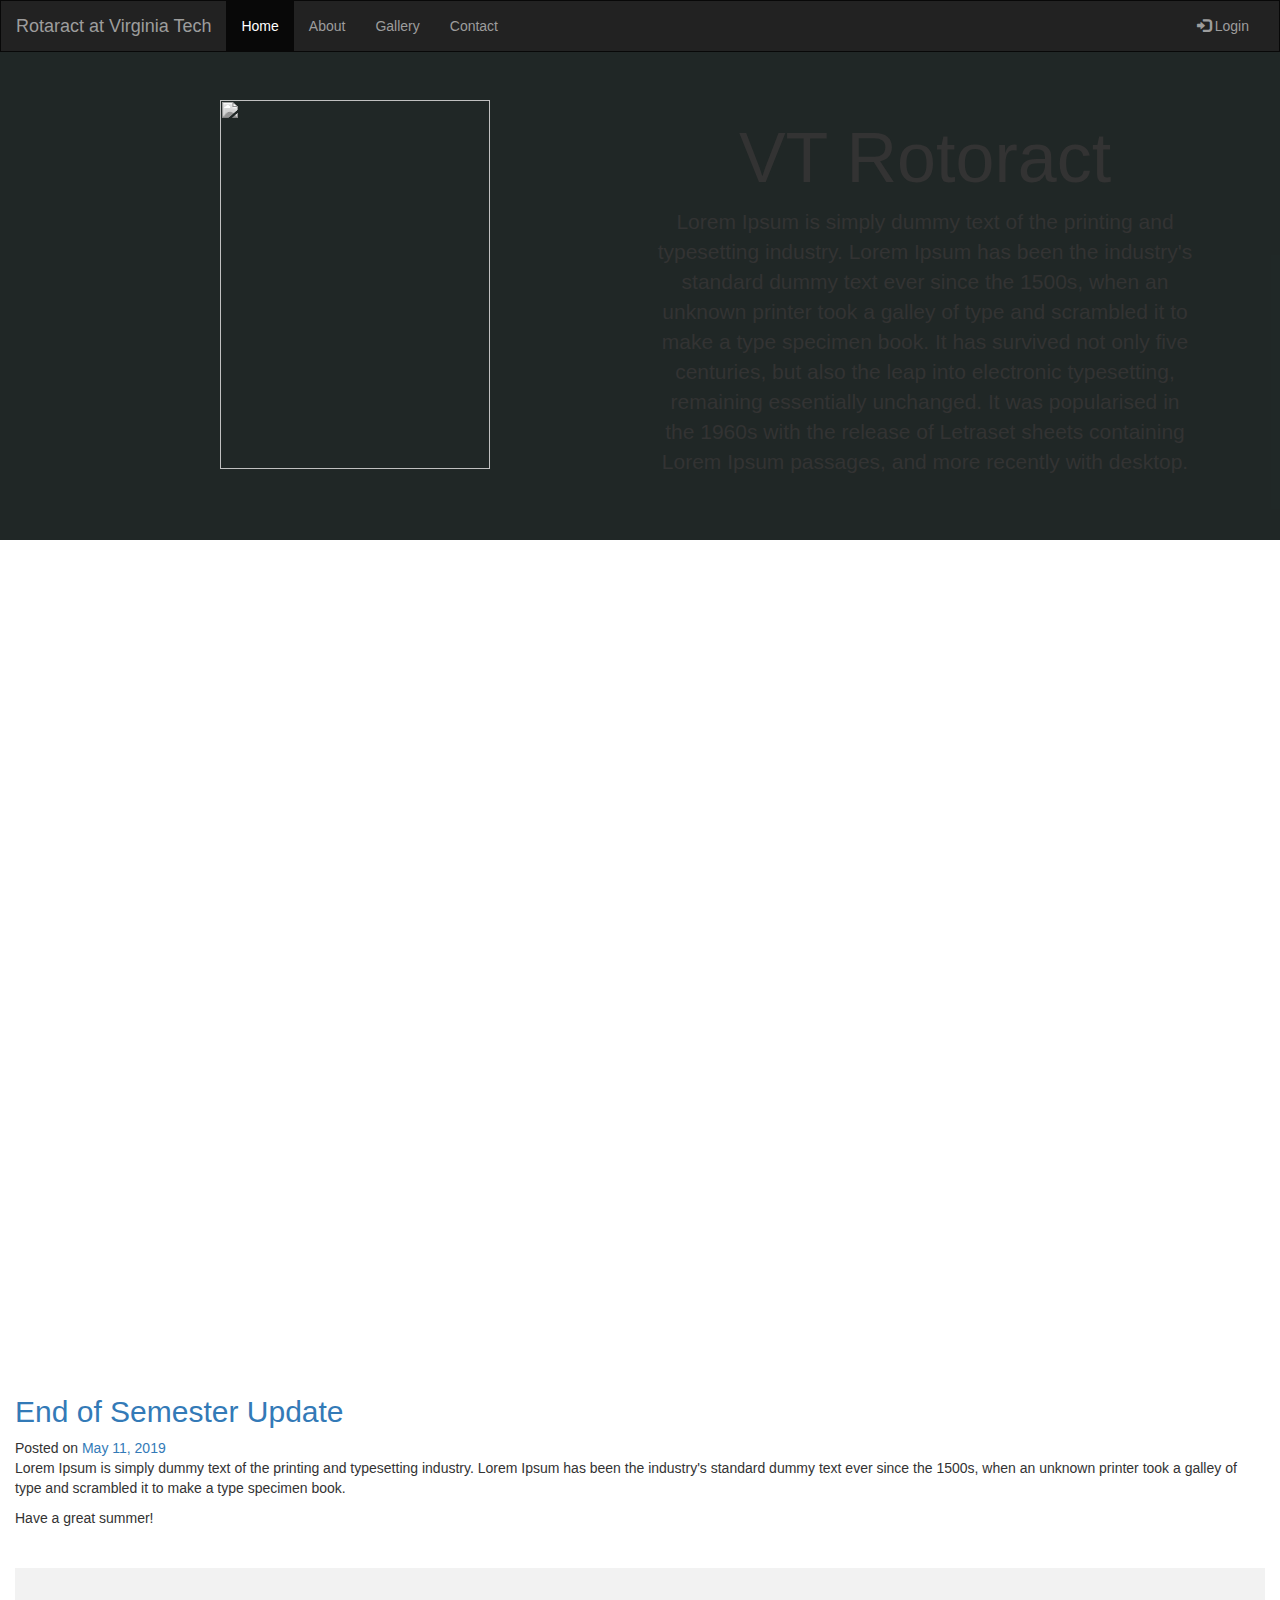
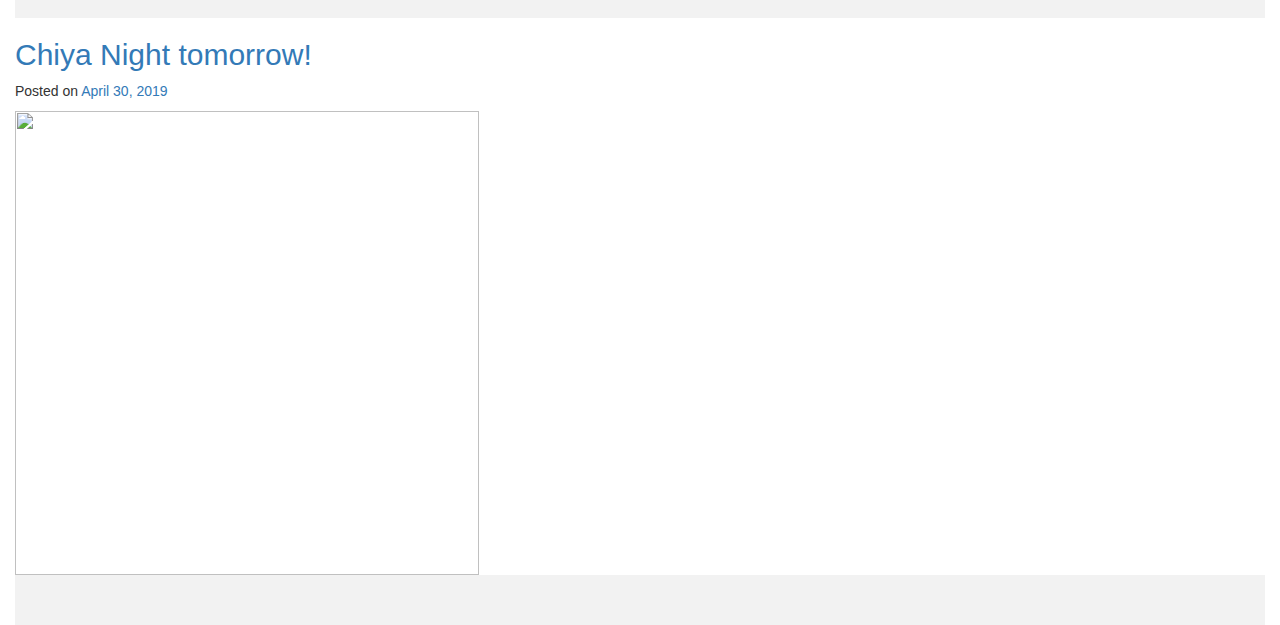
==== commit b012da21: "asdads" ====
--- a/index.html
+++ b/index.html
@@ -1,190 +1,121 @@
 <!DOCTYPE html>
-<html lang="en">
-<head>
-	<meta charset="utf-8">
-	<meta name="viewport" content="width=device-width"><!-- fix Chrome device emulator -->
-	<title>VT FilmView</title>
-	<link rel="stylesheet" type="text/css" href="style.css">
-	<script src="https://ajax.googleapis.com/ajax/libs/jquery/3.4.1/jquery.min.js"></script>
-	<script src="changeIndex.js"></script>
-</head>
+<html>
+<title>W3.CSS</title>
+
+<meta charset="utf-8">
+<meta name="viewport" content="width=device-width, initial-scale=1">
+<link rel="stylesheet" href="https://maxcdn.bootstrapcdn.com/bootstrap/3.4.0/css/bootstrap.min.css">
+<script src="https://ajax.googleapis.com/ajax/libs/jquery/3.4.1/jquery.min.js"></script>
+<script src="https://maxcdn.bootstrapcdn.com/bootstrap/3.4.0/js/bootstrap.min.js"></script>
+<link rel="stylesheet" type="text/css" href="style.css">
+<style>
+	/* Remove the navbar's default margin-bottom and rounded borders */ 
+	.navbar {
+		margin-bottom: 0;
+		border-radius: 0;
+	}
+
+	/* Add a gray background color and some padding to the footer */
+	footer {
+		background-color: #f2f2f2;
+		padding: 25px;
+	}
+</style>
 <body>
-	<ul id="menu"> <!--the navigation bar in the application-->
-		<li><a href="#" class="menua" style="font-style: italic; font-size: 1.2em; font-weight: bold">FilmView</a></li>
-		<li><a href="login.html" class="menua">Log In/Sign Up</a></li>
-		<li><a href="list.html" class="menua">Speculations & Theories</a></li>
-		<li><input type="text" class="menub" placeholder="Search...."></li>
-	</ul>
-	<ul id="menuAlternate"> <!--the navigation bar in the application if user is logged in-->
-		<li><a href="#" class="menua" style="font-style: italic; font-size: 1.2em; font-weight: bold">FilmView</a></li>
-		<li><a href="#" class="menua">Hello Anamol!</a></li>
-		<li><a href="list.html" class="menua">Speculations & Theories</a></li>
-		<li><input type="text" class="menub" placeholder="Search...."></li>
-	</ul>
-
-	<div class="backImage"> <!-- div container for user profile-->
-		<a href="#" id = "clickOut" style="float: right">Log Out</a>
-
-		<img id="headshots" alt="headshot of person" src="headshot.jpg" width= 250 height=250>
-		<!-- source: https://scontent-iad3-1.xx.fbcdn.net/v/t1.0-9/15941003_10208393085409031_7454481191622245915_n.jpg?_nc_cat=101&_nc_oc=AQknVShLiQ-38p4Qg6j9UQp_lFHZRNvmc_WsONy7L0oYw4OetGUEC3_qGcli8BKgRMY&_nc_ht=scontent-iad3-1.xx&oh=19e9ff94ad0effc9b318140766d37aed&oe=5E3BB181 -->
-
-		<ul id="infoList"> <!-- User personal information and quote-->
-			<li><h2>Anamol Sitaula</h2><li>
-				<li>
-					<p>"I love the smell of napalm in the morning." -Apocalypse Now</p>
-				</li>
-				<li>
-					<p>8,176 views in the past year</p>
-				</li>
-				<li>
-					<p>Favorite Film: Inception</p>
-				</li>
-			</ul>
-
-			<div id="aboutText"><!-- User paragraph to express themselves-->
-				<h2 class="hfont">About Me</h2>      
-
-				<p class="hfont">I am an avid film viewer that enjoys every genre of cinema but especially enjoy thrillers, and horror movies. I am fascinated by the directorial management of the medium to create and reveal a glimpse into an alternate reality in film. In my posted theories and films, I hope to share my love of film and my understanding and depiction of the events as well as the meaning of the many films that I view on a weekly basis.</p>
+	<nav class="navbar navbar-inverse">
+		<div class="container-fluid">
+			<div class="navbar-header">
+				<button type="button" class="navbar-toggle" data-toggle="collapse" data-target="#myNavbar">
+					<span class="icon-bar"></span>
+					<span class="icon-bar"></span>
+					<span class="icon-bar"></span>                        
+				</button>
+				<a class="navbar-brand" href="#">Rotaract at Virginia Tech</a>
+			</div>
+			<div class="collapse navbar-collapse" id="myNavbar">
+				<ul class="nav navbar-nav">
+					<li class="active"><a href="#">Home</a></li>
+					<li><a href="#">About</a></li>
+					<li><a href="#">Gallery</a></li>
+					<li><a href="contact.html">Contact</a></li>
+				</ul>
+				<ul class="nav navbar-nav navbar-right">
+					<li><a href="#"><span class="glyphicon glyphicon-log-in"></span> Login</a></li>
+				</ul>
 			</div>
 		</div>
+	</nav>
 
-		<div id="backImageAlternate"> <!-- div container for non-logged in user-->
-			<h2 style="margin: 5px;text-align: center">Top Contributors of the Week
-			</h2>
-			<a href="#" id = "clickIn" style="float: right;margin-top: -22px">Log In</a>
-			<div class="user">
-				<div class="text_left">
-					<img src="headshot.jpg" alt="Image of User">
-				</div>
-				<div class="text_right">
-					<ul class="userInfo"> <!-- User personal information and quote and images and information taken with individual permission-->
-						<li><h4>Anamol Sitaula</h4></li>
-						<li>
-							<p>I am an aspiring film writer and critic and therefore am using this medium to start my passion and explore the world of film.</p>
-						</li>
-					</ul>
-				</div>
+	<div class="backImage">
+		<div class="jumbotron">
 
-			</div>
-			<div class="user">
-				<div class="text_left">
-					<img src="headshot2.jpg" alt="Image of User 2">
-				</div>
-				<div class="text_right">
-					<ul class="userInfo"> <!-- User personal information and quote and images and information taken with individual permission-->
-						<li><h4>Asish Sitaula</h4></li>
-						<li>
-							<p>I am a casual filmviewer that likes blogging about the many romantic comedies that I view on a daily basis and want to share them with everyone.</p>
-						</li>
-					</ul>
-				</div>
+			<div class="container text-center">
 
-			</div>
-			<div class="user">
-				<div class="text_left">
-					<img src="headshot3.jpg" alt="Image of User 3">
-				</div>
-				<div class="text_right">
-					<ul class="userInfo"> <!-- User personal information and quote and images and information taken with individual permission-->
-						<li><h4>Hemanth Vikash</h4></li>
-						<li>
-							<p>I am a man of film and try to find numerous parallels between the alternate realities I see online and my own personal life daily.</p>
-						</li>
-					</ul>
-				</div>
+				<img id="headshots" class="content-area col-xs-12 col-sm-12 col-md-6 col-lg-6" src="img1.jpg" width= 309.27px height=369.27px>
 
-			</div>
-			<div class="user">
-				<div class="text_left">
-					<img src="headshot4.jpg" alt="Image of User 4">
-				</div>
-				<div class="text_right">
-					<ul class="userInfo"> <!-- User personal information and quote and images and information taken with individual permission-->
-						<li><h4>Sanam Patel</h4></li>
-						<li>
-							<p>I am an aspiring actor and thus view film on a daily basis to learn about the industry and practice the craft that I hold so dear.</p>
-						</li>
-					</ul>
-				</div>
+				<h1 id="hfont" class="content-area col-xs-12 col-sm-12 col-md-6 col-lg-6">VT Rotoract</h1>      
+
+				<p id="hfonta" class="content-area col-xs-12 col-sm-12 col-md-6 col-lg-6">Lorem Ipsum is simply dummy text of the printing and typesetting industry. Lorem Ipsum has been the industry's standard dummy text ever since the 1500s, when an unknown printer took a galley of type and scrambled it to make a type specimen book. It has survived not only five centuries, but also the leap into electronic typesetting, remaining essentially unchanged. It was popularised in the 1960s with the release of Letraset sheets containing Lorem Ipsum passages, and more recently with desktop. </p>
+
 
 			</div>
 
 		</div>
-		<div id="secondContainer"> <!-- Meant for 5 movie reccomendations-->
-			<h2 style="background-color: gray">Film of the Day</h2>
-			<div class="imagesContainer">
-				<img src="movie1.jpg" alt="Interstellar"> <!-- source: https://m.media-amazon.com/images/M/MV5BZjdkOTU3MDktN2IxOS00OGEyLWFmMjktY2FiMmZkNWIyODZiXkEyXkFqcGdeQXVyMTMxODk2OTU@._V1_.jpg-->
-				<img src="movie2.jpg" alt="3 Idiots"> <!-- source:https://m.media-amazon.com/images/M/MV5BNTkyOGVjMGEtNmQzZi00NzFlLTlhOWQtODYyMDc2ZGJmYzFhXkEyXkFqcGdeQXVyNjU0OTQ0OTY@._V1_.jpg-->
-				<img src="movie3.jpg" alt="City of God"> <!-- source: https://m.media-amazon.com/images/M/MV5BMGU5OWEwZDItNmNkMC00NzZmLTk1YTctNzVhZTJjM2NlZTVmXkEyXkFqcGdeQXVyMTMxODk2OTU@._V1_.jpg-->
-				<img src="movie4.jpg" alt="Shutter Island"> <!-- source: https://m.media-amazon.com/images/M/MV5BYzhiNDkyNzktNTZmYS00ZTBkLTk2MDAtM2U0YjU1MzgxZjgzXkEyXkFqcGdeQXVyMTMxODk2OTU@._V1_SY1000_CR0,0,675,1000_AL_.jpg-->
-				<img src="movie5.jpg" alt="Fantastic Mr. Fox"> <!-- source: https://pisces.bbystatic.com/image2/BestBuy_US/images/products/9759/9759267_sa.jpg;maxHeight=640;maxWidth=550-->
-			</div>
-		</div>
-		<div id="content">  <!-- div Meant for news of week reccomendations container-->
-			<div id="news"> <!-- div Meant for specific news articles border and margin implementation-->
 
-				<h2 style="margin: 5px;text-align: center">Most Viewed Article of the Week</h2>
-
-				<div class="story"> <!-- div storing individual article -->
-					<div class="imgPost">
-						<img src="mv4.jpg" alt="Hannibal Lecter" width="100">
-						<!-- source: https://encrypted-tbn0.gstatic.com/images?q=tbn:ANd9GcRTcN8GQ674OgxyeN_tU4UqWVlCR_7cTesC-AYWerJkSHT71_wHeg -->
-						<p style="font-size: .7em; font-weight: bold">By Anamol Sitaula</p>
-					</div>
-					<div class="imgPostRight">
-						<p class="dateText">Date: 09/07/2019</p>
-						<h3 class="title">Did Hannibal Lecter influence the deranged Buffalo Bill into a serial killer?</h3>
-						<p>Hannibal Lecter is a man that attracts both fear and respect from the authorities that he has allued and murdered....</p>
-					</div>
-					<div class="postInfo">
-						<a href="indivArticle.html">More on this article</a>
-						<img src="thumup.jpg" alt="thumbs up">
-						<p>3172 Likes</p>
-						<img src="thumbdown.jpg" alt="thumbs down">
-					</div>
-				</div>
-
-				<div class="story"> <!-- div storing individual article -->
-					<div class="imgPost">
-						<img src="mv2.jpg" alt="Cobb from Inception" width="100">
-						<!-- source: https://encrypted-tbn0.gstatic.com/images?q=tbn:ANd9GcTooD0ebEpWGZVR53z8_REgu-fUN-mOCAT6Pkmt5D1u3jdZc0JC -->
-						<p style="font-size: .7em; font-weight: bold">By Anamol Sitaula</p>
-					</div>
-					<div class="imgPostRight">
-						<p class="dateText">Date: 09/07/2019</p>
-						<h3 class="title">Cobb did not actually escape the shared dream world in Inception but rather is trapped!</h3>
-						<p>The shared dream technology is a militant use of the entrance into dream sharing technology utilized by famed Cobb and Arthur....</p>
-					</div>
-					<div class="postInfo">
-						<a href="indivArticle.html">More on this article</a>
-						<img src="thumup.jpg" alt="thumbs up">
-						<p>3172 Likes</p>
-						<img src="thumbdown.jpg" alt="thumbs down">
-					</div>
-				</div>
+	</div>
+	<iframe src="https://calendar.google.com/calendar/embed?src=anamol12%40vt.edu&ctz=America%2FNew_York" style="border: 0" width=100% height="800" frameborder="0" scrolling="no"></iframe>
+	<section id="primary" class="content-area col-sm-12 col-md-12 col-lg-12">
+		<main id="main" class="site-main" role="main">
 
 
-				<div class="story"> <!-- div storing individual article -->
-					<div class="imgPost">
-						<img src="mv3.jpg" alt="Gandalf with eagle" width="100">
-						<!-- source: https://encrypted-tbn0.gstatic.com/images?q=tbn:ANd9GcSADahfkCC-_6hYzHoNlE1Roi3qZM2-qdUlrZZe1Dar5lNVwv2cug -->
-						<p style="font-size: .7em; font-weight: bold">By Anamol Sitaula</p>
+			<article id="post-266" class="post-266 post type-post status-publish format-standard hentry category-uncategorized">
+				<div class="post-thumbnail">
+				</div>
+				<header class="entry-header">
+					<h2 class="entry-title"><a href="http://www.nepal.org.vt.edu/archives/266" rel="bookmark">End of Semester Update</a></h2>		<div class="entry-meta">
+						<span class="posted-on">Posted on <a href="http://www.nepal.org.vt.edu/archives/266" rel="bookmark"><time class="entry-date published" datetime="2019-05-11T01:31:58-05:00">May 11, 2019</time></a></span>		</div><!-- .entry-meta -->
+					</header><!-- .entry-header -->
+					<div class="entry-content">
+
+						<p>Lorem Ipsum is simply dummy text of the printing and typesetting industry. Lorem Ipsum has been the industry's standard dummy text ever since the 1500s, when an unknown printer took a galley of type and scrambled it to make a type specimen book.  </p>
+
+						<p>Have a great summer!</p>
+
+
+
+						<p><br></p>
+					</div><!-- .entry-content -->
+
+					<footer class="entry-footer">
+					</footer><!-- .entry-footer -->
+				</article><!-- #post-## -->
+
+				<article id="post-260" class="post-260 post type-post status-publish format-standard hentry category-uncategorized">
+					<div class="post-thumbnail">
 					</div>
-					<div class="imgPostRight">
-						<p class="dateText">Date: 09/07/2019</p>
-						<h3 class="title">Could the Lord of The Rings trilogy been avoided, Gandalf planned to fly to Mordor!</h3>
-						<p>Gandalf the Grey is seen as the wise sage of the film and thus should clearly understand the best path to Mordor. Thus, this is exactly what Gandalf planned...</p>
-					</div>
-					<div class="postInfo">
-						<a href="indivArticle.html">More on this article</a>
-						<img src="thumup.jpg" alt="thumbs up">
-						<p>3172 Likes</p>
-						<img src="thumbdown.jpg" alt="thumbs down">
-					</div>
-				</div>
-			</div><!-- #news article ends here -->
-		</div>
+					<header class="entry-header">
+						<h2 class="entry-title"><a href="http://www.nepal.org.vt.edu/archives/260" rel="bookmark">Chiya Night tomorrow!</a></h2>		<div class="entry-meta">
+							<span class="posted-on">Posted on <a href="http://www.nepal.org.vt.edu/archives/260" rel="bookmark"><time class="entry-date published" datetime="2019-04-30T09:58:23-05:00">April 30, 2019</time></a></span>		</div><!-- .entry-meta -->
+						</header><!-- .entry-header -->
+						<div class="entry-content">
 
-		<footer id="footerA">Copyright 2019 VT FilmView</footer>
-	</body>
-	</html>+							<p>
+
+
+							</p>
+
+
+
+							<figure class="wp-block-image is-resized"><img src="http://www.nepal.org.vt.edu/wp-content/uploads/chiya.jpg" alt="" class="wp-image-261" width="464" height="464" srcset="http://www.nepal.org.vt.edu/wp-content/uploads/chiya.jpg 1080w, http://www.nepal.org.vt.edu/wp-content/uploads/chiya-768x768.jpg 768w" sizes="(max-width: 464px) 100vw, 464px"></figure>
+						</div><!-- .entry-content -->
+
+						<footer class="entry-footer">
+						</footer><!-- .entry-footer -->
+					</article><!-- #post-## -->
+
+					
+
+
+				</section>
+			</body>
+			</html>
--- a/style.css
+++ b/style.css
@@ -1,373 +1,72 @@
-body{ /* This is to create adequate margins so white space is minimalized*/
-	margin-top: -15px;
-	margin-bottom: -15px;
-	font-family: sans-serif;
-}
-#menu{  /* This created the vertical menu which will be overriden*/
-	overflow: auto;
-	background: #333;
-	list-style-type: none;
-	margin-left: -7px;
-	margin-right: -5px;
 
-}
-#menu li a,input {  /* This sets the color for the elements in the menu bar */
-	display: block;
-	color: white;
-	text-align: center;
-	padding: 14px 30px;
-	text-decoration: none;
+.backImage
 
-}
-#menuAlternate{  /* This sets the alternate menu and sets it to be hidden until login pressed*/
-	display: none;
-	overflow: auto;
-	background: #333;
-	list-style-type: none;
-	margin-left: -7px;
-	margin-right: -5px;
+{
 
-}
-#menuAlternate li a,input {  /* This sets color for elements in alternate menu bar*/
-	display: block;
-	color: white;
-	text-align: center;
-	padding: 14px 30px;
-	text-decoration: none;
+	background-color: #1B1F23;
 
-}
-#aboutText  /* This is the text for the about me paragraphs*/
-{
-	width: 90%;
-	float: left;
-	margin-top: -20px;
-	margin-left: 10px;
-}
-.backImage  /* The User profile for when the user is logged in*/
-{
-	border: 5px solid black;
-	display: none;
-	margin-top: -17px;
-	margin-left: -5px;
-	margin-right: 0px;
-	overflow: hidden;
-}
-#backImageAlternate  /* The default user profile that shows the users*/
-{
-	margin-top: -15px;
-	border: 5px solid black;
-	margin-left: 5px;
-	margin-right: 0px;
-	overflow: hidden;
-}
-#backImageAlternate .user  /* Fills the individual picture and information as the width of page*/
-{
-	width: 100%;
-	float: left;
-}
-.text_left  /* rerpresents the headshot of face in left of text*/
-{
-	width: 40%;
-	float: left;
-}
-.text_left img  /* sets width of image in profile as filling 70% of the div*/
-{
-	width: 70%;
-	border-radius: 50%; 
-}
+	box-shadow: transparent;
 
-.text_right  /* sets the information in user profile column as 60% of the overall width*/
-{
-	width: 60%;
-	float: left;
-}
-.text_right .userInfo /* sets the listing of user traits without the use of bullets*/
-{
-	list-style: none;
-}
-#headshots  /* This is the headshot of image for individual profile and has bordering */
-{
-	float: left;
-	border-radius: 8px;
-	border: 2px solid black;
-	width: 25%;
-	margin-left: 25px;
-	margin-top: -10px;
-	
-}
-.menub /*represents the search bar alignment which is sent to be in right side*/
-{
-	margin-left: 35%;
-	margin-right: 35%;
-	color: black;
-}
-
-#infoList /* represents alignment of user traits in the personal profile */
-{
-	list-style-type: none;
-	float: left;
-	position: relative;
-	margin: -20px;
-	width: 40%;
-	height: 300px;
-}
-
-footer { /* proper allignment of the footer and changes in height and text alignment */
-	position: relative;
-	margin-top: -20px;
-	margin-bottom: -10px;
-	/* negative value of footer height */
-	height: 24px;
-	clear: both;
-	background-color: gray;
-	margin-right: -6px;
+	box-sizing: border-box;
 
 
-	text-align: center;
-	font-weight: bold;
-
-}
-#content { /* Is the div for the news container*/
-	clear: both;
-}
-
-#menu li a:hover { /* Is the coloring for menu based on hover*/
-	background-color: gray;
-}
-#menuAlternate li a:hover { /* Is the coloring for alternate menu based on hover*/
-	background-color: gray;
-}
-
-.imgPost /* Sets width of div for article image and author posting*/
-{
-	width: 20%;
-	float:left;
-}
-.imgPostRight /* Sets the article information in line with the image post*/
-{
-	width: 70%;
-	margin-left: 10px;
-	float:left;
-	margin-bottom: 30px;
-}
 
 
-div.story {
-	clear: both;
-	border-bottom: 1px solid #ccc;
-
-}
-/*
-	float: left;
-	width: 50px;
-	text-align: center;
-}*/
-.story img { /* Is the setting of div properly with alignment*/
-	float: left;
-	width: 95%;
-	min-height: 130px;
-	margin-right: 10px;
-}
-
-#news { /* Sets overall news of div properly with alignment*/
-	border: 1px solid #000;
-	margin: 10px -10px 10px 0;
-	padding: 5px 10px;
-	overflow: auto;
-}
-
-.dateText /* proper alignment of date in article */
-{
-	float: right;
-	width: 30%;
-	margin-top: 25px;
-	font-size: .8em;
-	font-family: "Courier";
-}
-
-#news { /* alignment of news again but cascaded */
-	margin-left: 20px;
-}
-.postInfo /* alignment of width of information to 100% of page*/
-{
-	width: 100%;
-}
-.postInfo a /* alignement of a link to the article of info*/
-{
-	float:left;
-	font-size: .7em;
-	margin-right:10%;
-}
-
-.postInfo img /*proper set of thumbs in post info */
-{
-	width: 20px;
-	height: 20px;
-	min-width: 10px;
-	min-height: 10px;
-	float:left;
-	margin-right:10%;
-
-}
-.postInfo p /*proper description of likes and dislikes in postInfo */
-{
-	float:left;
-	margin-top:-1px;
-	margin-right:10%;
-	font-weight: bold; 
-	font-size: .8em;
 
 }
 
-.imagesContainer /* div for 5 movie reccomendations */
+.jumbotron
+
 {
-	width: 100%;
-	float: left;
-}
-.imagesContainer img /* div for seperations of images for use and proper shading */
-{
-	width: 15%;
-	padding: 2%;
-	box-shadow: 1px 1px 1px #888888;
-}
-.imagesContainer img:hover /*transformation of image when hovered */
-{
-	transform: scale(1.4);
-	transition: all 1s;
-}
-#secondContainer /* overall div for 5 movie reccomendations */
-{
+
+	background: rgba(132, 201, 104, .05);
+
+	background-origin: center;
+
 	text-align: center;
-	background-color: rgba(44,52,57,.7);
-	overflow: hidden;
+
 }
 
-@media all and (min-width: 768px) { /*restyling of html elements if width exceeds 768 pixels*/
+#hfont
 
-	body{ /* reaallign body by overriding margins and etc*/
-		margin-left: -15px;
-		margin-top: -15px;
-		margin-bottom: -15px;
-		margin-right: 0px;
-		font-family: sans-serif;
-	}
-	#menu{ 
-		overflow: auto;
-		background: #333;
-		list-style-type: none;
+{
 
-	}
-	#menu li a,input { /*allign menu items and allow for horizontal spacing */
-		display: block;
-		color: white;
-		text-align: center;
-		padding: 14px 30px;
-		text-decoration: none;
+	font-family: 'Source Sans Pro', sans-serif;
 
-	}
-	#menuAlternate{ /*alligning of the alternate menu for user */
-		overflow: auto;
-		background: #333;
-		list-style-type: none;
+	font-size: 5em;
 
-	}
-	#menuAlternate li a,input { 
-		display: block;
-		color: white;
-		text-align: center;
-		padding: 14px 30px;
-		text-decoration: none;
+}
 
-	}
-	#aboutText /*resizing of about Me section in user profile to cover 30% of page and float to place in line*/
-	{
-		width: 30%;
-		float: left;
-		margin-top: -20px;
-		margin-left: 10px;
-	}
-	.backImage
-	{
-		border: 5px solid black;
-		margin-top: -17px;
-		margin-left: 17px;
-		margin-left: 10px;
-		overflow: hidden;
-	}
-	#headshots
-	{
-		float: left;
-		border-radius: 8px;
-		border: 2px solid black;
-		width: 20%;
-		margin-left: 25px;
-		margin-top: -10px;
+#hfonta
 
-	}
-	#header {
-		height: 125px;
-	}
+{
 
-	#backImageAlternate .user /*resizing of div for user profiles to take up half the page.*/
-	{
-		width: 50%;
-		float: left;
-	}
+	font-family: 'Source Sans Pro', sans-serif;
+
+	font-size: 1.5em;
+
+}
+
+#headshots
+
+{
+
+	float: left;
+
+	filter: grayscale();
+
+	border-radius: 8px;
 
 
-	#header-left {
-		float: left;
-		width: 45%;
-		padding-left: 10px;
-	}
 
-	#header-right {
-		float: right;
-		width: 50%;
-		padding-top: 50px;
-	}
+}
 
-	#header-right form {
-		float: left;
-		width: 50%;
-	}
+.subbut
 
-	#header-right p {
-		float: right;
-		width: 50%;
-		margin-top: 0;
-	}
+{
 
-	#primary-nav li {
-		display: inline;
-	}
-	#commentBut
-	{
-		text-align: center;
-		width: 20%;
-		padding: 30px;
-		margin-left: 150px;
-		margin-bottom: -10px;
-		margin-top: -15px;
-		font-size: 1.3em;
-		font-weight: bold;
-	}
+	background-color: gray;
 
-	#menu .menua{ /*float left for menu items so that menu is horizonatal*/
-		float: left;
-	}
-	.menub /*tellling the search bar in menu to float right to allow proper spacing.*/
-	{
-		float:right;
-		margin-left: 0%;
-		margin-right: 5%;
-	}
-	#menuAlternate .menua{ /*float left for menu items so menu horizontal for alternate menu*/
-		float: left;
-	}
+	text-align: center;
 
-	#content {
-		float: left;
-		width: 99%;
-	}
 }